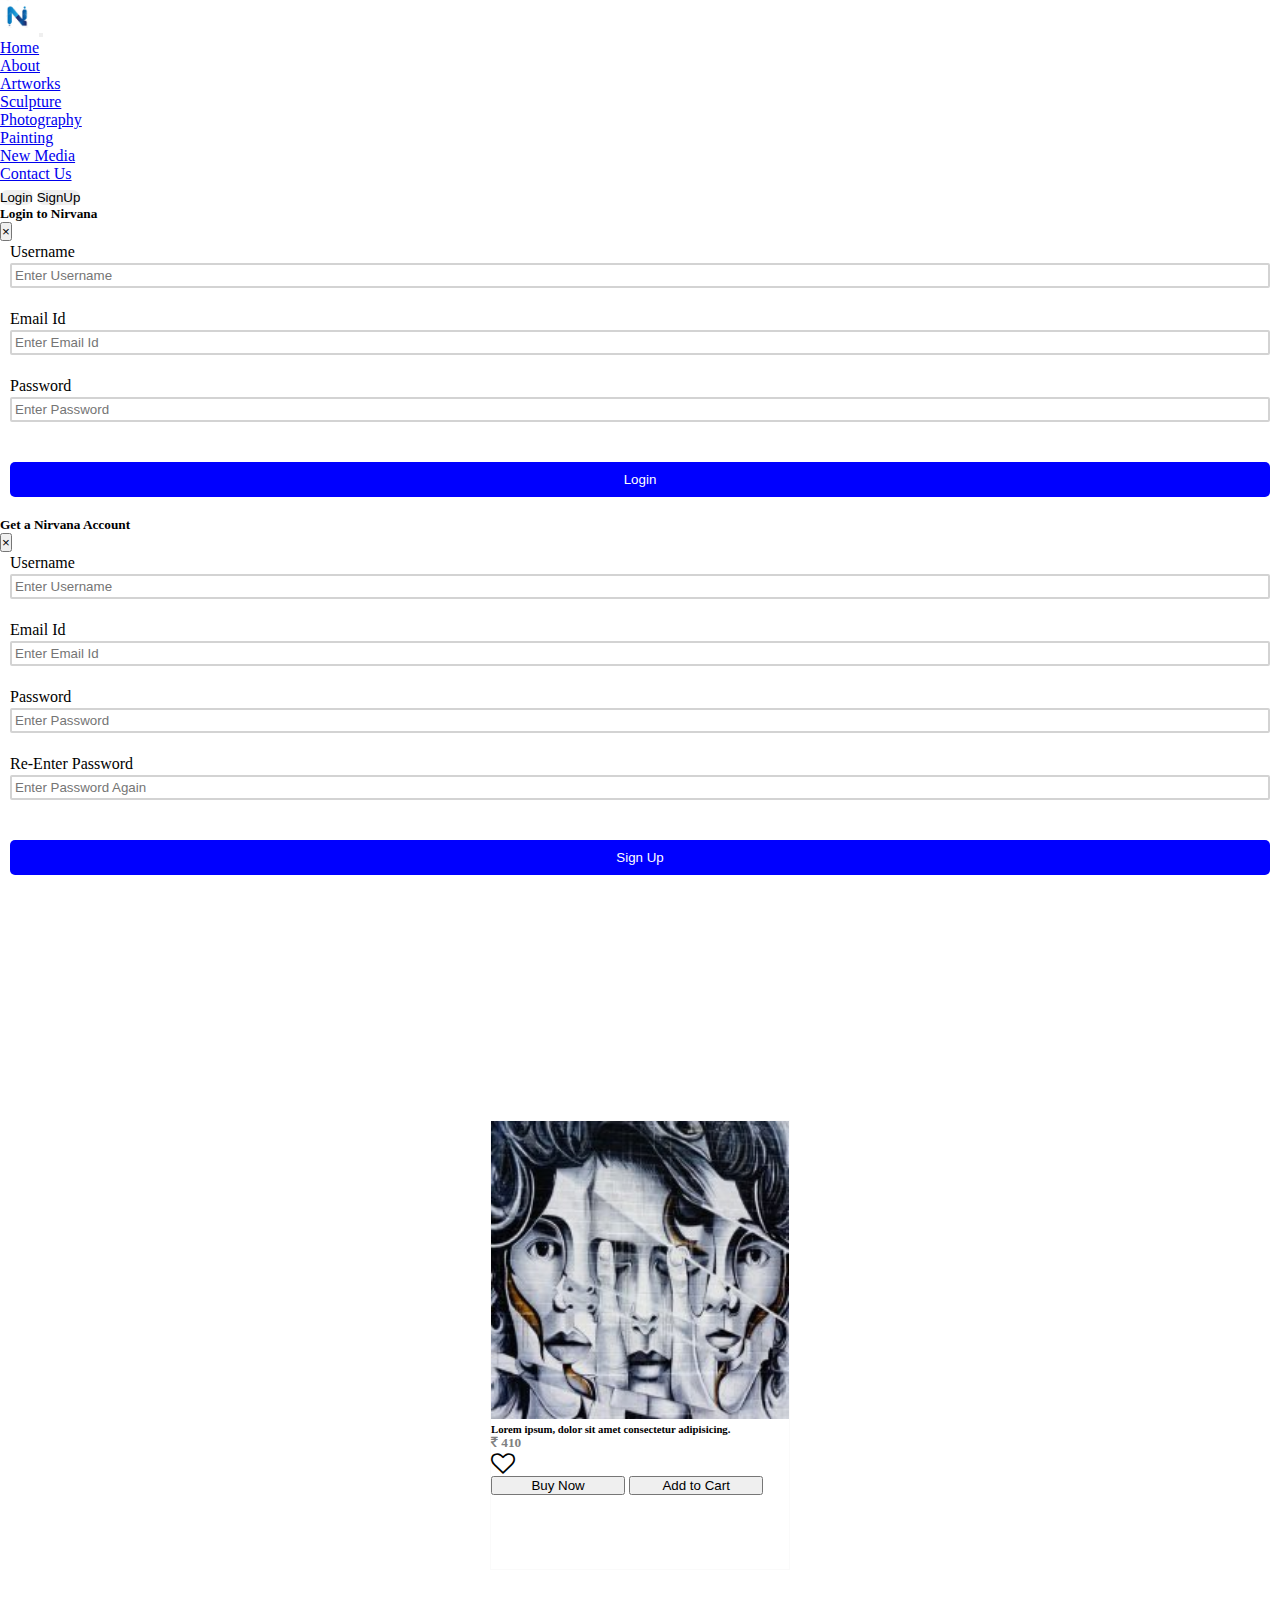
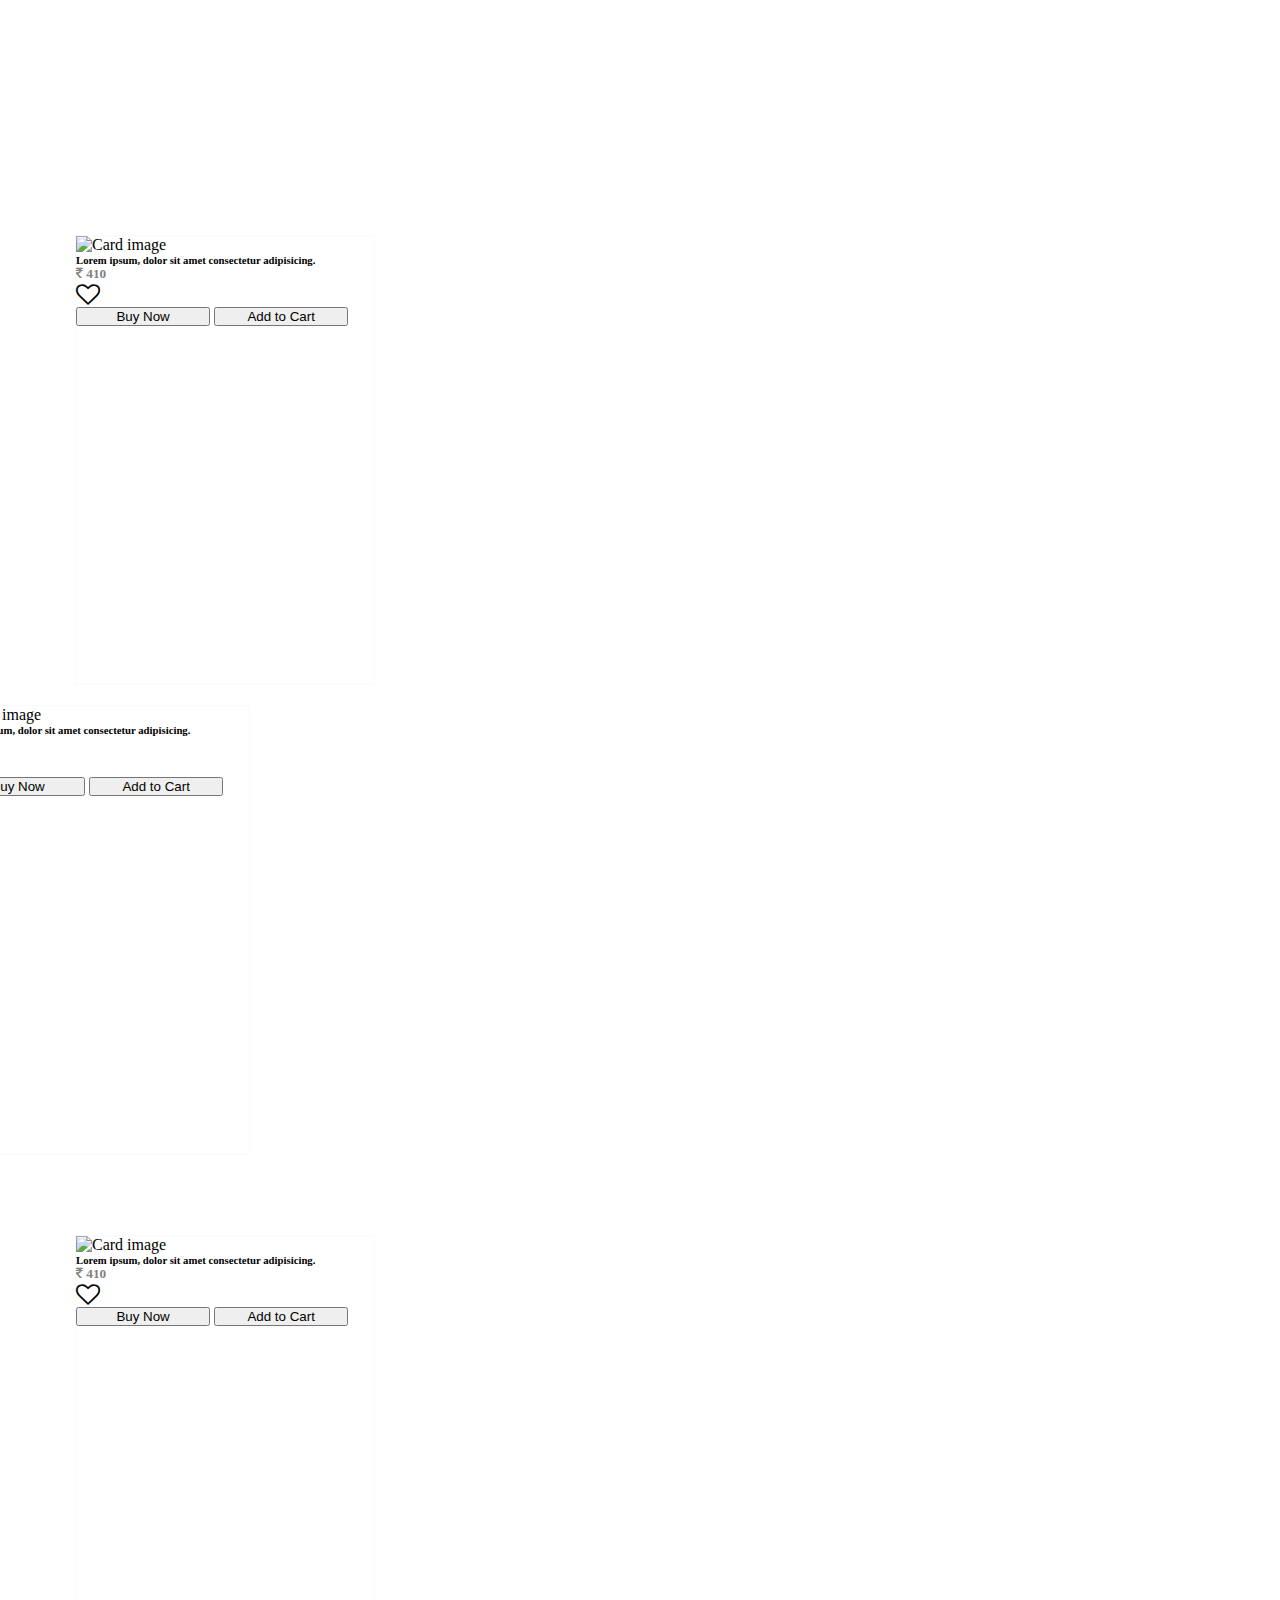
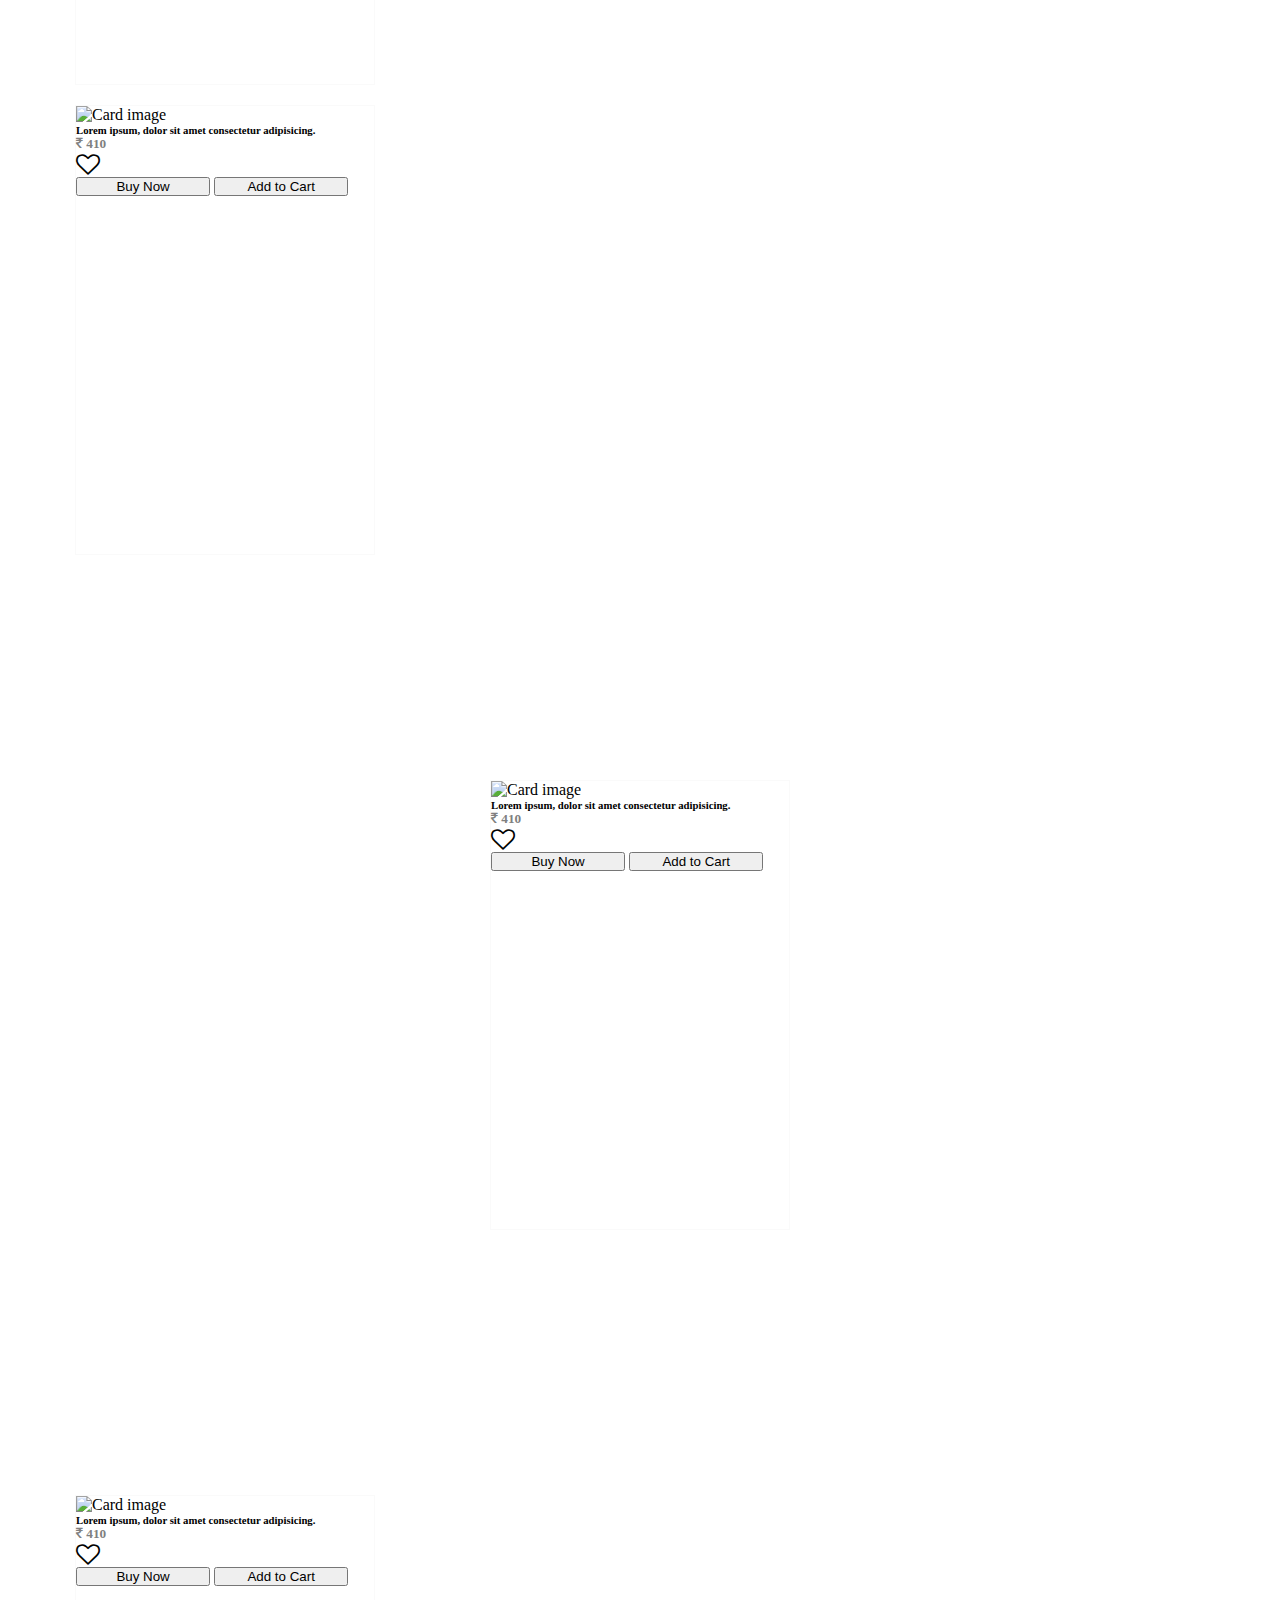
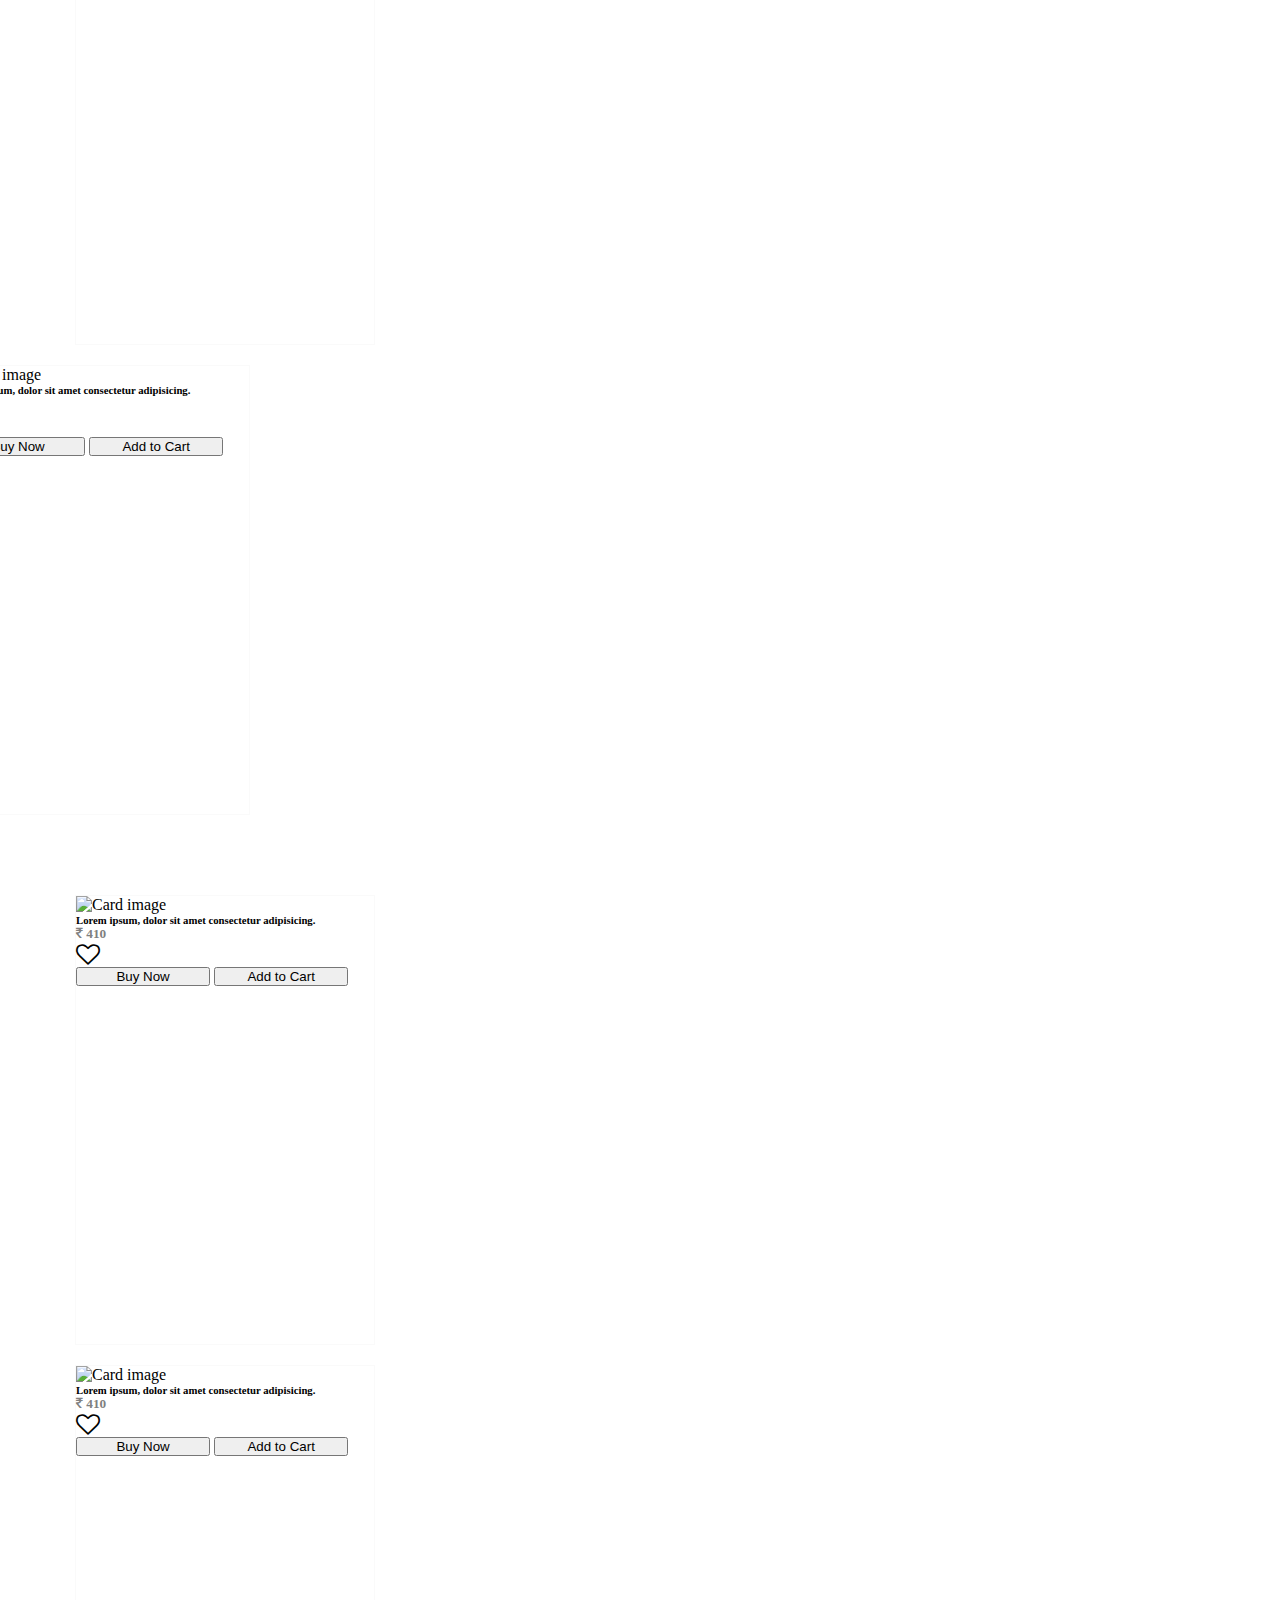
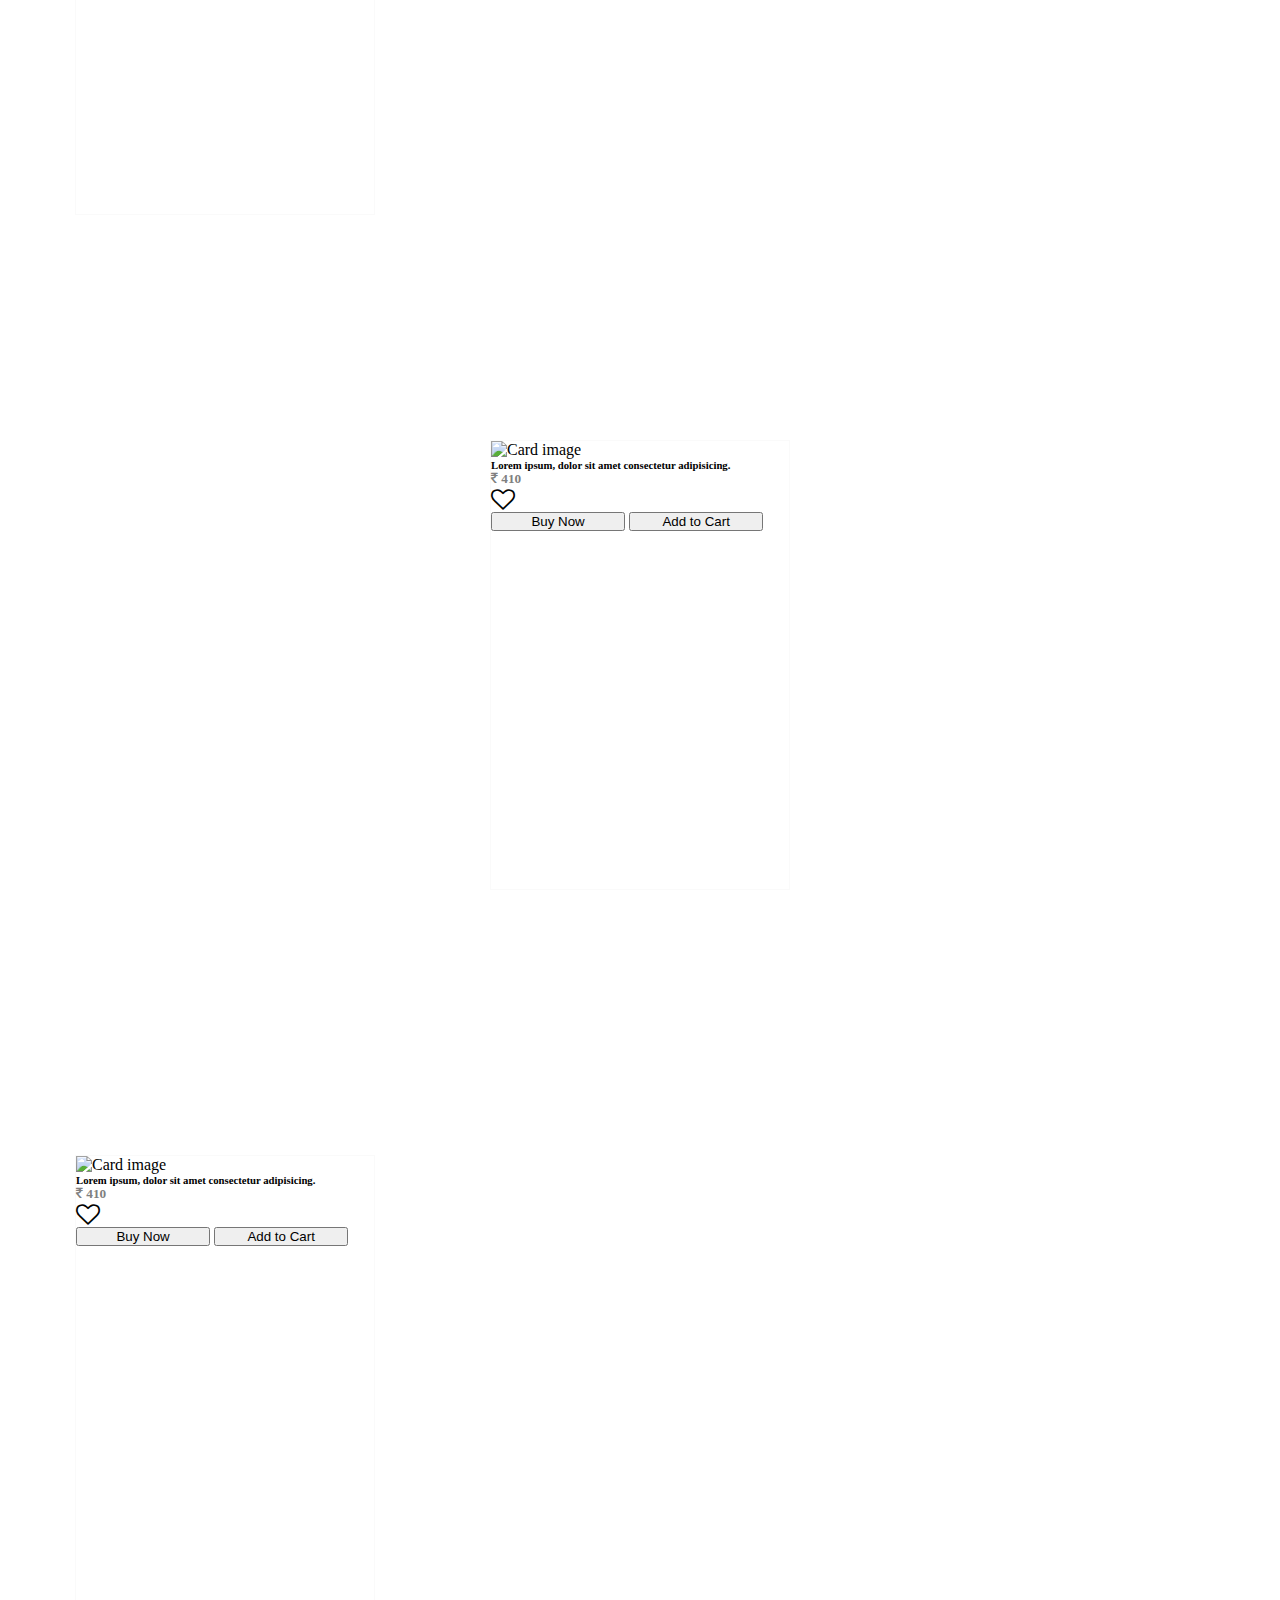
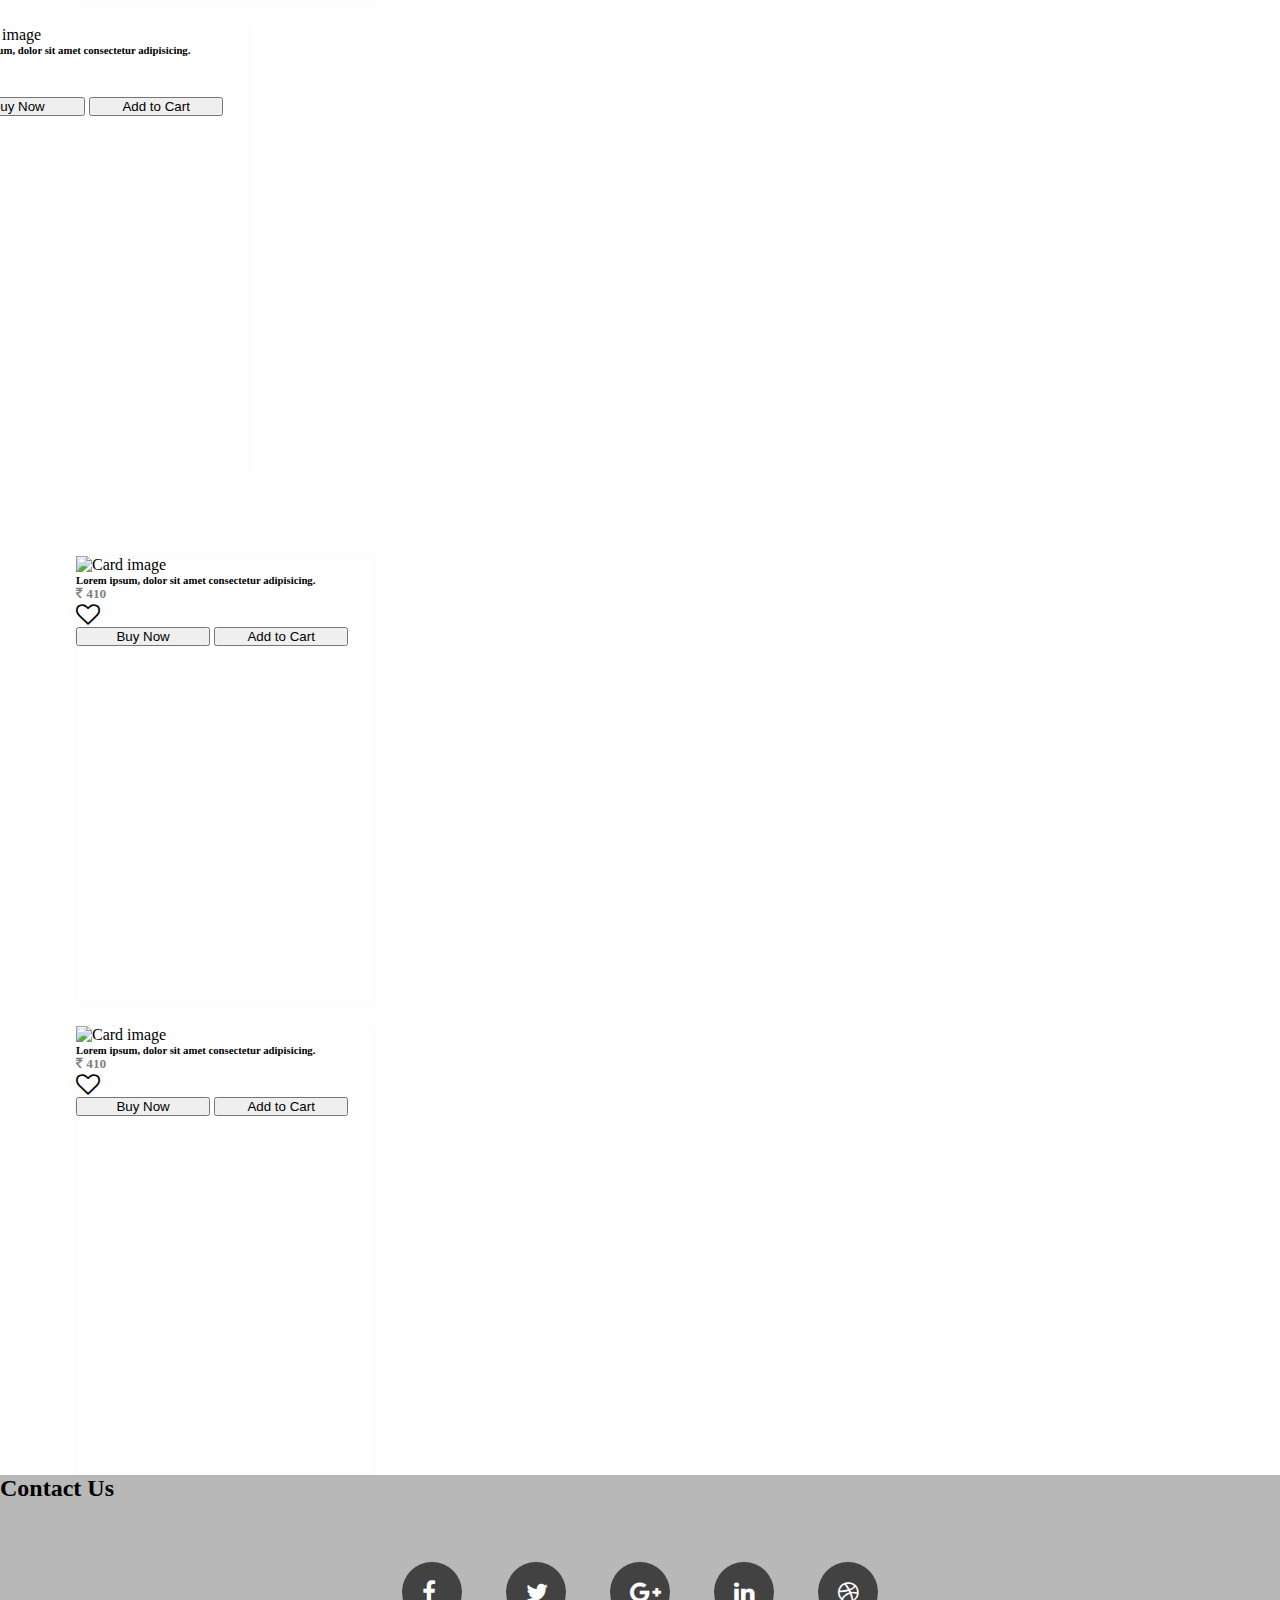
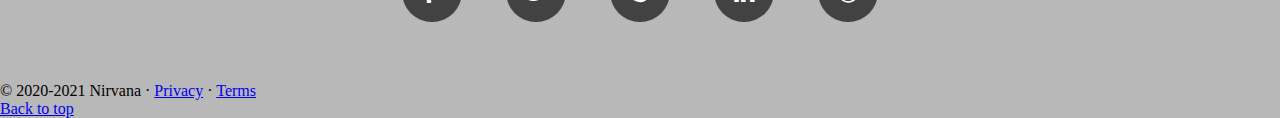
==== next.html @ e5332a4a "files added." ====
<!DOCTYPE html>
<html lang="en">

<head>
    <meta charset="UTF-8">
    <meta name="viewport" content="width=device-width, initial-scale=1.0">

    <link rel="stylesheet" href="https://stackpath.bootstrapcdn.com/bootstrap/4.1.3/css/bootstrap.min.css"
        integrity="sha384-MCw98/SFnGE8fJT3GXwEOngsV7Zt27NXFoaoApmYm81iuXoPkFOJwJ8ERdknLPMO" crossorigin="anonymous">

    <link rel="stylesheet" href="http://cdnjs.cloudflare.com/ajax/libs/font-awesome/4.3.0/css/font-awesome.min.css">
    <link rel="stylesheet" href="css/signup.css">
  <link rel="stylesheet" href="css/login.css">
  <link rel="stylesheet" href="css/resnav.css">
    <link rel="shortcut icon" type="image/png" href="img/niricon.png">
    <title>Explore Nirvana</title>
</head>
<style>
    body {
        box-sizing: border-box;
        scroll-behavior: smooth;
    }
    .margin-left {
      margin-left: 20px;
      text-decoration: none;
      padding-top: 4px;
    }

   

    .margin-left i {
      font-size: 22px;
      color: rgba(255, 255, 255, 0.801);
      /* margin-top: 2px; */
    }

    .margin-left i:hover {
      color: white;
    }
    .dropdown-item:hover {
      background-color: rgba(6, 104, 250, 0.397);
    }

    .col1 {
        /* background:green; */
        height: 900px;
        display: flex;
        align-items: center;
        justify-content: center;
    }

    .col2 {
        /* background:yellow; */
        height: 450x;
        margin-top: 40px;
        margin-bottom: 20px;

        width: 450px;
        display: flex;
        align-items: center;
        justify-content: center;
    }

    .col3 {
        /* background:purple; */
        height: 450px;

        width: 200px;
        display: flex;
        align-items: center;
        justify-content: center;

    }

    .col4 {
        /* background:red; */
        height: 450px;
        margin-top: 80px;

        width: 450px;
        display: flex;
        align-items: center;
        justify-content: center;

    }

    .col5 {
        /* background:pink; */
        height: 450px;
        margin-top: 20px;
        width: 450px;
        display: flex;
        align-items: center;
        justify-content: center;


    }

    .bor {
        /* border: 2px solid black; */
        height: 450px;
        width: 300px;
        display: flex;
        align-items: center;
        justify-content: center;
    }

    .sec-3 {
        display: flex;
        justify-content: center;
        padding: 20px;
    }

    .sec-3 ul {
        list-style: none;
        margin: 20px;
    }

    .sec-3 ul li {

        display: inline-block;
        width: 60px;
        height: 60px;
        padding: 20px;
        background-color: #424242;
        border-radius: 50%;
        margin: 20px;
        margin-right: 20px;
    }

    .opa {

        background-color: rgba(128, 128, 128, 0.555);
    }

    .sec-3 ul li i {
        color: white;
        font-size: 24px;
        line-height: 20px;
        text-align: center;
    }

    .sec-3 ul li:nth-child(1):hover {
        background-color: #3b5999;
    }

    .sec-3 ul li:nth-child(2):hover {
        background-color: #55acee;
    }

    .sec-3 ul li:nth-child(3):hover {
        background-color: #dd4b39;
    }

    .sec-3 ul li:nth-child(4):hover {
        background-color: #0077B5;
    }

    .sec-3 ul li:nth-child(5):hover {
        background-color: #ea4c89;
    }

    .cont2{
        margin-top: 80px;
    }


    @media (max-width: 767.98px) {
        .cont {
            display: none;
        }

    }

    @media (min-width: 768px) and (max-width: 991.98px) {
        .cont {
            display: none;
        }

    }

    @media (min-width: 992px) and (max-width: 1199.98px) {

        .cont2 {
            display: none;
        }
    }

    @media (min-width: 1200px) {

        .cont2 {
            display: none;
        }
    }
</style>

<body>
    <nav class="navbar navbar-expand-lg navbar-dark bg-primary fixed-top">
        <a class="navbar-brand" href="index.html"><img src="img/niricon.png" style="height: 35px; width: 35px;"></a>
        <button class="navbar-toggler" type="button" data-toggle="collapse" data-target="#navbarSupportedContent"
            aria-controls="navbarSupportedContent" aria-expanded="false" aria-label="Toggle navigation">
            <span class="navbar-toggler-icon"></span>
        </button>

        <div class="collapse navbar-collapse" id="navbarSupportedContent">
            <ul class="navbar-nav mr-auto">
                <li class="nav-item">
                    <a class="nav-link" href="index.html">Home <span class="sr-only">(current)</span></a>
                </li>
                <li class="nav-item">
                    <a class="nav-link" href="about.html">About</a>
                </li>

                <li class="nav-item dropdown active">
                    <a class="nav-link dropdown-toggle" href="#" id="navbarDropdown" role="button"
                        data-toggle="dropdown" aria-haspopup="true" aria-expanded="false">
                        Artworks
                    </a>
                    <div class="dropdown-menu" aria-labelledby="navbarDropdown">
                        <a class="dropdown-item" href="Sculpture.html">Sculpture</a>
                        <div class="dropdown-divider"></div>
                        <a class="dropdown-item" href="Photography.html">Photography</a>
                        <div class="dropdown-divider"></div>
                        <a class="dropdown-item" href="Painting.html">Painting</a>
                        <div class="dropdown-divider"></div>
                        <a class="dropdown-item" href="New Media.html">New Media</a>
                    </div>
                </li>
                <li class="nav-item">
                    <a class="nav-link" href="contact.html">Contact Us</a>
                </li>


            </ul>


            </form>
            <div class="mx-2">
                <button class="btn btn-outline-light btn-sm" data-toggle="modal" data-target="#loginModal" style="border-radius: 10rem;
                    transition: all .2s;border: none;">Login</button>
                <button class="btn btn-outline-light btn-sm" data-toggle="modal" data-target="#signupModal" style="border: none;border-radius: 10rem;
              transition: all .2s;">SignUp</button>
                <a href="#" class="margin-left"><i class="fa fa-shopping-cart "></i></a>
                <a href="#" class="margin-left"><i class="fa fa-user" aria-hidden="true"></i></a>

            </div>

        </div>
    </nav>
    

  <!-- Login Modal -->
  <div class="modal fade" id="loginModal" tabindex="-1" role="dialog" aria-labelledby="loginModalLabel"
    aria-hidden="true">
    <div class="modal-dialog" role="document">
      <div class="modal-content">
        <div class="modal-header">
          <h5 class="modal-title" id="exampleModalLabel">Login to Nirvana</h5>
          <button type="button" class="close" data-dismiss="modal" aria-label="Close">
            <span aria-hidden="true">&times;</span>
          </button>
        </div>
       
        <div class="modal-body">

          <div class="container container-1s">

            <form class="forms" id="forms">
              <div class="form-datas">
                <label for="usernames">Username</label>
                <input type="text" id="usernames" placeholder="Enter Username">
                <i class="fa fa-check-circle" aria-hidden="true"></i>
                <i class="fa fa-exclamation-circle" aria-hidden="true"></i>
                <small>Error Msg</small>
              </div>
              <div class="form-datas">
                <label for="emails">Email Id</label>
                <input type="text" id="emails" placeholder="Enter Email Id">
                <i class="fa fa-check-circle" aria-hidden="true"></i>
                <i class="fa fa-exclamation-circle" aria-hidden="true"></i>
                <small>Error Msg</small>
              </div>
              <div class="form-datas">
                <label for="password">Password</label>
                <input type="password" id="password" placeholder="Enter Password">
                <i class="fa fa-check-circle" aria-hidden="true"></i>
                <i class="fa fa-exclamation-circle" aria-hidden="true"></i>
                <small>Error Msg</small>
              </div>

              <button type="submit" class="btn btn-primary">Login</button>
            </form>
          
          </div>
          <script src="js/login.js"></script>

        </div>
      </div>
    </div>
  </div>


  <!-- Sign Up Modal -->
  <div class="modal fade" id="signupModal" tabindex="-1" role="dialog" aria-labelledby="signupModalLabel"
    aria-hidden="true">
    <div class="modal-dialog" role="document">
      <div class="modal-content">
        <div class="modal-header">
          <h5 class="modal-title" id="exampleModalLabel">Get a Nirvana Account</h5>
          <button type="button" class="close" data-dismiss="modal" aria-label="Close">
            <span aria-hidden="true">&times;</span>
          </button>
        </div>
        <div class="modal-body">

          <div class="container container-1">

            <form class="form" id="form">
              <div class="form-data">
                <label for="username">Username</label>
                <input type="text" id="username" placeholder="Enter Username">
                <i class="fa fa-check-circle" aria-hidden="true"></i>
                <i class="fa fa-exclamation-circle" aria-hidden="true"></i>
                <small>Error Msg</small>
              </div>
              <div class="form-data">
                <label for="email">Email Id</label>
                <input type="text" id="email" placeholder="Enter Email Id">
                <i class="fa fa-check-circle" aria-hidden="true"></i>
                <i class="fa fa-exclamation-circle" aria-hidden="true"></i>
                <small>Error Msg</small>
              </div>
              <div class="form-data">
                <label for="password1">Password</label>
                <input type="password" id="password1" placeholder="Enter Password">
                <i class="fa fa-check-circle" aria-hidden="true"></i>
                <i class="fa fa-exclamation-circle" aria-hidden="true"></i>
                <small>Error Msg</small>
              </div>
              <div class="form-data">
                <label for="password2">Re-Enter Password</label>
                <input type="password" id="password2" placeholder="Enter Password Again">
                <i class="fa fa-check-circle" aria-hidden="true"></i>
                <i class="fa fa-exclamation-circle" aria-hidden="true"></i>
                <small>Error Msg</small>
              </div>
              <button type="submit" class="btn btn-primary">Sign Up</button>
            </form>
         
          </div>
          <script src="js/signup.js"></script>
        </div>
      </div>
    </div>

  </div>
    <div class="container cont mt-5">
        <div class="row">
            <div class="col-md-4  col1">
                <div class="bor">
                    <div class="container-fluid card1 shadow-lg p-2 mb-5 bg-white rounded"
                        style="height: 450px;width: 300px; border: 1px solid rgba(128, 128, 128, 0.041);">
                        <img src="img/pa1.jpg" style="width: 100%;"
                            alt="Card image">
                        <div class="mt-2">
                            <h6>Lorem ipsum, dolor sit amet consectetur adipisicing.</h6>
                            <h5 class="d-inline" style="color:grey;"><i class="fa fa-rupee"></i>&nbsp;410</h5>
                            <i class="fa fa-heart-o d-block float-right text-primary" style="font-size:24px;"></i>

                            <div class="mt-4">
                                <button href="#" class="btn btn-primary " style="width: 45%;" onclick="">Buy
                                    Now</button>
                                <button href="#" id="b1" class="btn btn-primary float-right b1 a1" style="width: 45%;"
                                    onclick="added(this)">Add to Cart</button>
                            </div>
                        </div>
                    </div>
                </div>
            </div>
            <div class="col-md-4 ">
                <div class="row">
                    <div class="col-md-12  col2">
                        <div class="bor">
                            <div class="container-fluid card1 shadow-lg p-2 mb-5 bg-white rounded"
                                style="height: 450px;width: 300px; border: 1px solid rgba(128, 128, 128, 0.041);">
                                <img src="https://source.unsplash.com/200x200/?tech,code,laptop" style="width: 100%;"
                                    alt="Card image">
                                <div class="mt-2">
                                    <h6>Lorem ipsum, dolor sit amet consectetur adipisicing.</h6>
                                    <h5 class="d-inline" style="color:grey;"><i class="fa fa-rupee"></i>&nbsp;410</h5>
                                    <i class="fa fa-heart-o d-block float-right text-primary"
                                        style="font-size:24px;"></i>

                                    <div class="mt-4">
                                        <button href="#" class="btn btn-primary " style="width: 45%;" onclick="">Buy
                                            Now</button>
                                        <button href="#" id="b2" class="btn btn-primary float-right b2 a2"
                                            style="width: 45%;" onclick="added()">Add to Cart</button>
                                    </div>
                                </div>
                            </div>
                        </div>
                    </div>
                    <div class="col-md-12  col3">
                        <div class="bor">
                            <div class="container-fluid card1 shadow-lg p-2 mb-5 bg-white rounded"
                                style="height: 450px;width: 300px; border: 1px solid rgba(128, 128, 128, 0.041);">
                                <img src="https://source.unsplash.com/200x200/?tech,code,laptop" style="width: 100%;"
                                    alt="Card image">
                                <div class="mt-2">
                                    <h6>Lorem ipsum, dolor sit amet consectetur adipisicing.</h6>
                                    <h5 class="d-inline" style="color:grey;"><i class="fa fa-rupee"></i>&nbsp;410</h5>
                                    <i class="fa fa-heart-o d-block float-right text-primary"
                                        style="font-size:24px;"></i>

                                    <div class="mt-4">
                                        <button href="#" class="btn btn-primary " style="width: 45%;" onclick="">Buy
                                            Now</button>
                                        <button href="#" id="b3" class="btn btn-primary float-right b3 a3"
                                            style="width: 45%;" onclick="added()">Add to Cart</button>
                                    </div>
                                </div>
                            </div>
                        </div>
                    </div>
                </div>
            </div>
            <div class="col-md-4 ">
                <div class="row">
                    <div class="col-md-12  col4">
                        <div class="bor">
                            <div class="container-fluid card1 shadow-lg p-2 mb-5 bg-white rounded"
                                style="height: 450px;width: 300px; border: 1px solid rgba(128, 128, 128, 0.041);">
                                <img src="https://source.unsplash.com/200x200/?tech,code,laptop" style="width: 100%;"
                                    alt="Card image">
                                <div class="mt-2">
                                    <h6>Lorem ipsum, dolor sit amet consectetur adipisicing.</h6>
                                    <h5 class="d-inline" style="color:grey;"><i class="fa fa-rupee"></i>&nbsp;410</h5>
                                    <i class="fa fa-heart-o d-block float-right text-primary"
                                        style="font-size:24px;"></i>

                                    <div class="mt-4">
                                        <button href="#" class="btn btn-primary " style="width: 45%;" onclick="">Buy
                                            Now</button>
                                        <button href="#" id="b4" class="btn btn-primary float-right b4 a4"
                                            style="width: 45%;" onclick="added()">Add to Cart</button>
                                    </div>
                                </div>
                            </div>
                        </div>
                    </div>
                    <div class="col-md-12  col5">
                        <div class="bor">
                            <div class="container-fluid card1 shadow-lg p-2 mb-5 bg-white rounded"
                                style="height: 450px;width: 300px; border: 1px solid rgba(128, 128, 128, 0.041);">
                                <img src="https://source.unsplash.com/200x200/?tech,code,laptop" style="width: 100%;"
                                    alt="Card image">
                                <div class="mt-2">
                                    <h6>Lorem ipsum, dolor sit amet consectetur adipisicing.</h6>
                                    <h5 class="d-inline" style="color:grey;"><i class="fa fa-rupee"></i>&nbsp;410</h5>
                                    <i class="fa fa-heart-o d-block float-right text-primary"
                                        style="font-size:24px;"></i>

                                    <div class="mt-4">
                                        <button href="#" class="btn btn-primary " style="width: 45%;" onclick="">Buy
                                            Now</button>
                                        <button href="#" id="b5" class="btn btn-primary float-right b5 a5"
                                            style="width: 45%;" onclick="added()">Add to Cart</button>
                                    </div>
                                </div>
                            </div>
                        </div>
                    </div>
                </div>
            </div>

        </div>
    </div>
    <div class="container cont">
        <div class="row flex-row-reverse">
            <div class="col-md-4  col1">
                <div class="bor">
                    <div class="container-fluid card1 shadow-lg p-2 mb-5 bg-white rounded"
                        style="height: 450px;width: 300px; border: 1px solid rgba(128, 128, 128, 0.041);">
                        <img src="https://source.unsplash.com/200x200/?tech,code,laptop" style="width: 100%;"
                            alt="Card image">
                        <div class="mt-2">
                            <h6>Lorem ipsum, dolor sit amet consectetur adipisicing.</h6>
                            <h5 class="d-inline" style="color:grey;"><i class="fa fa-rupee"></i>&nbsp;410</h5>
                            <i class="fa fa-heart-o d-block float-right text-primary" style="font-size:24px;"></i>

                            <div class="mt-4">
                                <button href="#" class="btn btn-primary " style="width: 45%;" onclick="">Buy
                                    Now</button>
                                <button href="#" id="b6" class="btn btn-primary float-right b6 a6" style="width: 45%;"
                                    onclick="added()">Add to Cart</button>
                            </div>
                        </div>
                    </div>
                </div>
            </div>
            <div class="col-md-4 ">
                <div class="row flex-row-reverse">
                    <div class="col-md-12  col2">
                        <div class="bor">
                            <div class="container-fluid card1 shadow-lg p-2 mb-5 bg-white rounded"
                                style="height: 450px;width: 300px; border: 1px solid rgba(128, 128, 128, 0.041);">
                                <img src="https://source.unsplash.com/200x200/?tech,code,laptop" style="width: 100%;"
                                    alt="Card image">
                                <div class="mt-2">
                                    <h6>Lorem ipsum, dolor sit amet consectetur adipisicing.</h6>
                                    <h5 class="d-inline" style="color:grey;"><i class="fa fa-rupee"></i>&nbsp;410</h5>
                                    <i class="fa fa-heart-o d-block float-right text-primary"
                                        style="font-size:24px;"></i>

                                    <div class="mt-4">
                                        <button href="#" class="btn btn-primary " style="width: 45%;" onclick="">Buy
                                            Now</button>
                                        <button href="#" id="b7" class="btn btn-primary float-right b7 a7"
                                            style="width: 45%;" onclick="added()">Add to Cart</button>
                                    </div>
                                </div>
                            </div>
                        </div>
                    </div>
                    <div class="col-md-12  col3">
                        <div class="bor">
                            <div class="container-fluid card1 shadow-lg p-2 mb-5 bg-white rounded"
                                style="height: 450px;width: 300px; border: 1px solid rgba(128, 128, 128, 0.041);">
                                <img src="https://source.unsplash.com/200x200/?tech,code,laptop" style="width: 100%;"
                                    alt="Card image">
                                <div class="mt-2">
                                    <h6>Lorem ipsum, dolor sit amet consectetur adipisicing.</h6>
                                    <h5 class="d-inline" style="color:grey;"><i class="fa fa-rupee"></i>&nbsp;410</h5>
                                    <i class="fa fa-heart-o d-block float-right text-primary"
                                        style="font-size:24px;"></i>

                                    <div class="mt-4">
                                        <button href="#" class="btn btn-primary " style="width: 45%;" onclick="">Buy
                                            Now</button>
                                        <button href="#" id="b8" class="btn btn-primary float-right b8 a8"
                                            style="width: 45%;" onclick="added()">Add to Cart</button>
                                    </div>
                                </div>
                            </div>
                        </div>
                    </div>
                </div>
            </div>
            <div class="col-md-4 ">
                <div class="row flex-row-reverse">
                    <div class="col-md-12  col4">
                        <div class="bor">
                            <div class="container-fluid card1 shadow-lg p-2 mb-5 bg-white rounded"
                                style="height: 450px;width: 300px; border: 1px solid rgba(128, 128, 128, 0.041);">
                                <img src="https://source.unsplash.com/200x200/?tech,code,laptop" style="width: 100%;"
                                    alt="Card image">
                                <div class="mt-2">
                                    <h6>Lorem ipsum, dolor sit amet consectetur adipisicing.</h6>
                                    <h5 class="d-inline" style="color:grey;"><i class="fa fa-rupee"></i>&nbsp;410</h5>
                                    <i class="fa fa-heart-o d-block float-right text-primary"
                                        style="font-size:24px;"></i>

                                    <div class="mt-4">
                                        <button href="#" class="btn btn-primary " style="width: 45%;" onclick="">Buy
                                            Now</button>
                                        <button href="#" id="b9" class="btn btn-primary float-right b9 a9"
                                            style="width: 45%;" onclick="added()">Add to Cart</button>
                                    </div>
                                </div>
                            </div>
                        </div>
                    </div>
                    <div class="col-md-12  col5">
                        <div class="bor">
                            <div class="container-fluid card1 shadow-lg p-2 mb-5 bg-white rounded"
                                style="height: 450px;width: 300px; border: 1px solid rgba(128, 128, 128, 0.041);">
                                <img src="https://source.unsplash.com/200x200/?tech,code,laptop" style="width: 100%;"
                                    alt="Card image">
                                <div class="mt-2">
                                    <h6>Lorem ipsum, dolor sit amet consectetur adipisicing.</h6>
                                    <h5 class="d-inline" style="color:grey;"><i class="fa fa-rupee"></i>&nbsp;410</h5>
                                    <i class="fa fa-heart-o d-block float-right text-primary"
                                        style="font-size:24px;"></i>

                                    <div class="mt-4">
                                        <button href="#" class="btn btn-primary " style="width: 45%;" onclick="">Buy
                                            Now</button>
                                        <button href="#" id="b10" class="btn btn-primary float-right b10 a10"
                                            style="width: 45%;" onclick="added()">Add to
                                                Cart</button>
                                    </div>
                                </div>
                            </div>
                        </div>
                    </div>
                </div>
            </div>

        </div>
    </div>
    <div class="container cont">
        <div class="row">
            <div class="col-md-4  col1">
                <div class="bor">
                    <div class="container-fluid card1 shadow-lg p-2 mb-5 bg-white rounded"
                        style="height: 450px;width: 300px; border: 1px solid rgba(128, 128, 128, 0.041);">
                        <img src="https://source.unsplash.com/200x200/?tech,code,laptop" style="width: 100%;"
                            alt="Card image">
                        <div class="mt-2">
                            <h6>Lorem ipsum, dolor sit amet consectetur adipisicing.</h6>
                            <h5 class="d-inline" style="color:grey;"><i class="fa fa-rupee"></i>&nbsp;410</h5>
                            <i class="fa fa-heart-o d-block float-right text-primary" style="font-size:24px;"></i>

                            <div class="mt-4">
                                <button href="#" class="btn btn-primary " style="width: 45%;" onclick="">Buy
                                    Now</button>
                                <button href="#" id="b11" class="btn btn-primary float-right b11 a11" style="width: 45%;"
                                    onclick="added()">Add to Cart</button>
                            </div>
                        </div>
                    </div>
                </div>
            </div>
            <div class="col-md-4 ">
                <div class="row">
                    <div class="col-md-12  col2">
                        <div class="bor">
                            <div class="container-fluid card1 shadow-lg p-2 mb-5 bg-white rounded"
                                style="height: 450px;width: 300px; border: 1px solid rgba(128, 128, 128, 0.041);">
                                <img src="https://source.unsplash.com/200x200/?tech,code,laptop" style="width: 100%;"
                                    alt="Card image">
                                <div class="mt-2">
                                    <h6>Lorem ipsum, dolor sit amet consectetur adipisicing.</h6>
                                    <h5 class="d-inline" style="color:grey;"><i class="fa fa-rupee"></i>&nbsp;410</h5>
                                    <i class="fa fa-heart-o d-block float-right text-primary"
                                        style="font-size:24px;"></i>

                                    <div class="mt-4">
                                        <button href="#" class="btn btn-primary " style="width: 45%;" onclick="">Buy
                                            Now</button>
                                        <button href="#" id="b12" class="btn btn-primary float-right b12 a12"
                                            style="width: 45%;" onclick="added()">Add to
                                                Cart</button>
                                    </div>
                                </div>
                            </div>
                        </div>
                    </div>
                    <div class="col-md-12  col3">
                        <div class="bor">
                            <div class="container-fluid card1 shadow-lg p-2 mb-5 bg-white rounded"
                                style="height: 450px;width: 300px; border: 1px solid rgba(128, 128, 128, 0.041);">
                                <img src="https://source.unsplash.com/200x200/?tech,code,laptop" style="width: 100%;"
                                    alt="Card image">
                                <div class="mt-2">
                                    <h6>Lorem ipsum, dolor sit amet consectetur adipisicing.</h6>
                                    <h5 class="d-inline" style="color:grey;"><i class="fa fa-rupee"></i>&nbsp;410</h5>
                                    <i class="fa fa-heart-o d-block float-right text-primary"
                                        style="font-size:24px;"></i>

                                    <div class="mt-4">
                                        <button href="#" class="btn btn-primary " style="width: 45%;" onclick="">Buy
                                            Now</button>
                                        <button href="#" id="b13" class="btn btn-primary float-right b13 a13"
                                            style="width: 45%; " onclick="added()">Add to
                                                Cart</button>
                                    </div>
                                </div>
                            </div>
                        </div>
                    </div>
                </div>
            </div>
            <div class="col-md-4 ">
                <div class="row">
                    <div class="col-md-12  col4">
                        <div class="bor">
                            <div class="container-fluid card1 shadow-lg p-2 mb-5 bg-white rounded"
                                style="height: 450px;width: 300px; border: 1px solid rgba(128, 128, 128, 0.041);">
                                <img src="https://source.unsplash.com/200x200/?tech,code,laptop" style="width: 100%;"
                                    alt="Card image">
                                <div class="mt-2">
                                    <h6>Lorem ipsum, dolor sit amet consectetur adipisicing.</h6>
                                    <h5 class="d-inline" style="color:grey;"><i class="fa fa-rupee"></i>&nbsp;410</h5>
                                    <i class="fa fa-heart-o d-block float-right text-primary"
                                        style="font-size:24px;"></i>

                                    <div class="mt-4">
                                        <button href="#" class="btn btn-primary " style="width: 45%;" onclick="">Buy
                                            Now</button>
                                        <button href="#" id="b14" class="btn btn-primary float-right b14 a14"
                                            style="width: 45%;" onclick="added()">Add to
                                                Cart</button>
                                    </div>
                                </div>
                            </div>
                        </div>
                    </div>
                    <div class="col-md-12  col5">
                        <div class="bor">
                            <div class="container-fluid card1 shadow-lg p-2 mb-5 bg-white rounded"
                                style="height: 450px;width: 300px; border: 1px solid rgba(128, 128, 128, 0.041);">
                                <img src="https://source.unsplash.com/200x200/?tech,code,laptop" style="width: 100%;"
                                    alt="Card image">
                                <div class="mt-2">
                                    <h6>Lorem ipsum, dolor sit amet consectetur adipisicing.</h6>
                                    <h5 class="d-inline" style="color:grey;"><i class="fa fa-rupee"></i>&nbsp;410</h5>
                                    <i class="fa fa-heart-o d-block float-right text-primary"
                                        style="font-size:24px;"></i>

                                    <div class="mt-4">
                                        <button href="#" class="btn btn-primary " style="width: 45%;" onclick="">Buy
                                            Now</button>
                                        <button href="#" id="b15" class="btn btn-primary float-right b15 a15"
                                            style="width: 45%;" onclick="added()">Add to
                                                Cart</button>
                                    </div>
                                </div>
                            </div>
                        </div>
                    </div>
                </div>
            </div>

        </div>
    </div>


    <div class="container cont2 ">
        <div class="row ">
            <div class="col-sm-12 col-md-6 col-lg-6 mt-2 mx-auto ">
                <div class="bor mx-auto">
                    <div class="container-fluid card1 shadow-lg p-2 mb-5 bg-white rounded mx-auto"
                        style="height: 450px;width: 300px; border: 1px solid rgba(128, 128, 128, 0.041);">
                        <img src="https://source.unsplash.com/200x200/?tech,code,laptop" style="width: 100%;"
                            alt="Card image">
                        <div class="mt-2">
                            <h6>Lorem ipsum, dolor sit amet consectetur adipisicing.</h6>
                            <h5 class="d-inline" style="color:grey;"><i class="fa fa-rupee"></i>&nbsp;410</h5>
                            <i class="fa fa-heart-o d-block float-right text-primary" style="font-size:24px;"></i>

                            <div class="mt-4">
                                <button href="#" class="btn btn-primary " style="width: 45%;" onclick="">Buy
                                    Now</button>
                                <button href="#" id="a1" class="btn btn-primary float-right b1 a1" style="width: 45%;"
                                    onclick="added()">Add to Cart</button>
                            </div>
                        </div>
                    </div>
                </div>
            </div>
            <div class="col-sm-12 col-md-6 col-lg-6  mt-2 mb-2 align-items-center  mx-auto ">
                <div class="bor  mx-auto">
                    <div class="container-fluid card1 shadow-lg p-2 mb-5 bg-white rounded  mx-auto"
                        style="height: 450px;width: 300px; border: 1px solid rgba(128, 128, 128, 0.041);">
                        <img src="https://source.unsplash.com/200x200/?tech,code,laptop" style="width: 100%;"
                            alt="Card image">
                        <div class="mt-2">
                            <h6>Lorem ipsum, dolor sit amet consectetur adipisicing.</h6>
                            <h5 class="d-inline" style="color:grey;"><i class="fa fa-rupee"></i>&nbsp;410</h5>
                            <i class="fa fa-heart-o d-block float-right text-primary" style="font-size:24px;"></i>

                            <div class="mt-4">
                                <button href="#" class="btn btn-primary " style="width: 45%;" onclick="">Buy
                                    Now</button>
                                <button href="#" id="a2" class="btn btn-primary float-right b2 a2" style="width: 45%;"
                                    onclick="added()">Add to Cart</button>
                            </div>
                        </div>
                    </div>
                </div>
            </div>
            <div class="col-sm-12 col-md-6 col-lg-6 mt-2 mb-2 align-items-center  mx-auto">
                <div class="bor  mx-auto">
                    <div class="container-fluid card1 shadow-lg p-2 mb-5 bg-white rounded  mx-auto"
                        style="height: 450px;width: 300px; border: 1px solid rgba(128, 128, 128, 0.041);">
                        <img src="https://source.unsplash.com/200x200/?tech,code,laptop" style="width: 100%;"
                            alt="Card image">
                        <div class="mt-2">
                            <h6>Lorem ipsum, dolor sit amet consectetur adipisicing.</h6>
                            <h5 class="d-inline" style="color:grey;"><i class="fa fa-rupee"></i>&nbsp;410</h5>
                            <i class="fa fa-heart-o d-block float-right text-primary" style="font-size:24px;"></i>

                            <div class="mt-4">
                                <button href="#" class="btn btn-primary " style="width: 45%;" onclick="">Buy
                                    Now</button>
                                <button href="#" id="a3" class="btn btn-primary float-right b3 a3" style="width: 45%;"
                                    onclick="added()">Add to Cart</button>
                            </div>
                        </div>
                    </div>
                </div>
            </div>
            <div class="col-sm-12 col-md-6 col-lg-6 mt-2 mb-2 align-items-center  mx-auto">
                <div class="bor  mx-auto">
                    <div class="container-fluid card1 shadow-lg p-2 mb-5 bg-white rounded  mx-auto"
                        style="height: 450px;width: 300px; border: 1px solid rgba(128, 128, 128, 0.041);">
                        <img src="https://source.unsplash.com/200x200/?tech,code,laptop" style="width: 100%;"
                            alt="Card image">
                        <div class="mt-2">
                            <h6>Lorem ipsum, dolor sit amet consectetur adipisicing.</h6>
                            <h5 class="d-inline" style="color:grey;"><i class="fa fa-rupee"></i>&nbsp;410</h5>
                            <i class="fa fa-heart-o d-block float-right text-primary" style="font-size:24px;"></i>

                            <div class="mt-4">
                                <button href="#" class="btn btn-primary " style="width: 45%;" onclick="">Buy
                                    Now</button>
                                <button href="#" id="a4" class="btn btn-primary float-right b4 a4" style="width: 45%;"
                                    onclick="added()">Add to Cart</button>
                            </div>
                        </div>
                    </div>
                </div>
            </div>
            <div class="col-sm-12 col-md-6 col-lg-6 mt-2 mb-2 align-items-center  mx-auto">
                <div class="bor  mx-auto">
                    <div class="container-fluid card1 shadow-lg p-2 mb-5 bg-white rounded  mx-auto"
                        style="height: 450px;width: 300px; border: 1px solid rgba(128, 128, 128, 0.041);">
                        <img src="https://source.unsplash.com/200x200/?tech,code,laptop" style="width: 100%;"
                            alt="Card image">
                        <div class="mt-2">
                            <h6>Lorem ipsum, dolor sit amet consectetur adipisicing.</h6>
                            <h5 class="d-inline" style="color:grey;"><i class="fa fa-rupee"></i>&nbsp;410</h5>
                            <i class="fa fa-heart-o d-block float-right text-primary" style="font-size:24px;"></i>

                            <div class="mt-4">
                                <button href="#" class="btn btn-primary " style="width: 45%;" onclick="">Buy
                                    Now</button>
                                <button href="#" id="a5" class="btn btn-primary float-right b5 a5" style="width: 45%;"
                                    onclick="added()">Add to Cart</span></button>
                            </div>
                        </div>
                    </div>
                </div>
            </div>
            <div class="col-sm-12 col-md-6 col-lg-6 mt-2 mb-2 align-items-center  mx-auto">
                <div class="bor  mx-auto">
                    <div class="container-fluid card1 shadow-lg p-2 mb-5 bg-white rounded  mx-auto"
                        style="height: 450px;width: 300px; border: 1px solid rgba(128, 128, 128, 0.041);">
                        <img src="https://source.unsplash.com/200x200/?tech,code,laptop" style="width: 100%;"
                            alt="Card image">
                        <div class="mt-2">
                            <h6>Lorem ipsum, dolor sit amet consectetur adipisicing.</h6>
                            <h5 class="d-inline" style="color:grey;"><i class="fa fa-rupee"></i>&nbsp;410</h5>
                            <i class="fa fa-heart-o d-block float-right text-primary" style="font-size:24px;"></i>

                            <div class="mt-4">
                                <button href="#" class="btn btn-primary " style="width: 45%;" onclick="">Buy
                                    Now</button>
                                <button href="#" id="a6" class="btn btn-primary float-right b6 a6" style="width: 45%;"
                                    onclick="added()">Add to Cart</button>
                            </div>
                        </div>
                    </div>
                </div>
            </div>
            <div class="col-sm-12 col-md-6 col-lg-6 mt-2 mb-2 align-items-center  mx-auto">
                <div class="bor  mx-auto">
                    <div class="container-fluid card1 shadow-lg p-2 mb-5 bg-white rounded  mx-auto"
                        style="height: 450px;width: 300px; border: 1px solid rgba(128, 128, 128, 0.041);">
                        <img src="https://source.unsplash.com/200x200/?tech,code,laptop" style="width: 100%;"
                            alt="Card image">
                        <div class="mt-2">
                            <h6>Lorem ipsum, dolor sit amet consectetur adipisicing.</h6>
                            <h5 class="d-inline" style="color:grey;"><i class="fa fa-rupee"></i>&nbsp;410</h5>
                            <i class="fa fa-heart-o d-block float-right text-primary" style="font-size:24px;"></i>

                            <div class="mt-4">
                                <button href="#" class="btn btn-primary " style="width: 45%;" onclick="">Buy
                                    Now</button>
                                <button href="#" id="a7" class="btn btn-primary float-right b7 a7" style="width: 45%;"
                                    onclick="added()">Add to Cart</button>
                            </div>
                        </div>
                    </div>
                </div>
            </div>
            <div class="col-sm-12 col-md-6 col-lg-6 mt-2 mb-2 align-items-center  mx-auto">
                <div class="bor  mx-auto">
                    <div class="container-fluid card1 shadow-lg p-2 mb-5 bg-white rounded  mx-auto"
                        style="height: 450px;width: 300px; border: 1px solid rgba(128, 128, 128, 0.041);">
                        <img src="https://source.unsplash.com/200x200/?tech,code,laptop" style="width: 100%;"
                            alt="Card image">
                        <div class="mt-2">
                            <h6>Lorem ipsum, dolor sit amet consectetur adipisicing.</h6>
                            <h5 class="d-inline" style="color:grey;"><i class="fa fa-rupee"></i>&nbsp;410</h5>
                            <i class="fa fa-heart-o d-block float-right text-primary" style="font-size:24px;"></i>

                            <div class="mt-4">
                                <button href="#" class="btn btn-primary " style="width: 45%;" onclick="">Buy
                                    Now</button>
                                <button href="#" id="a8" class="btn btn-primary float-right b8 a8" style="width: 45%;"
                                    onclick="added()">Add to Cart</button>
                            </div>
                        </div>
                    </div>
                </div>
            </div>
            <div class="col-sm-12 col-md-6 col-lg-6 mt-2 mb-2  mx-auto">
                <div class="bor  mx-auto">
                    <div class="container-fluid card1 shadow-lg p-2 mb-5 bg-white rounded  mx-auto"
                        style="height: 450px;width: 300px; border: 1px solid rgba(128, 128, 128, 0.041);">
                        <img src="https://source.unsplash.com/200x200/?tech,code,laptop" style="width: 100%;"
                            alt="Card image">
                        <div class="mt-2">
                            <h6>Lorem ipsum, dolor sit amet consectetur adipisicing.</h6>
                            <h5 class="d-inline" style="color:grey;"><i class="fa fa-rupee"></i>&nbsp;410</h5>
                            <i class="fa fa-heart-o d-block float-right text-primary" style="font-size:24px;"></i>

                            <div class="mt-4">
                                <button href="#" class="btn btn-primary " style="width: 45%;" onclick="">Buy
                                    Now</button>
                                <button href="#" id="a9" class="btn btn-primary float-right b9 a9" style="width: 45%;"
                                    onclick="added()">Add to Cart</button>
                            </div>
                        </div>
                    </div>
                </div>
            </div>
            <div class="col-sm-12 col-md-6 col-lg-6 mt-2 mb-2  mx-auto">
                <div class="bor  mx-auto">
                    <div class="container-fluid card1 shadow-lg p-2 mb-5 bg-white rounded  mx-auto"
                        style="height: 450px;width: 300px; border: 1px solid rgba(128, 128, 128, 0.041);">
                        <img src="https://source.unsplash.com/200x200/?tech,code,laptop" style="width: 100%;"
                            alt="Card image">
                        <div class="mt-2">
                            <h6>Lorem ipsum, dolor sit amet consectetur adipisicing.</h6>
                            <h5 class="d-inline" style="color:grey;"><i class="fa fa-rupee"></i>&nbsp;410</h5>
                            <i class="fa fa-heart-o d-block float-right text-primary" style="font-size:24px;"></i>

                            <div class="mt-4">
                                <button href="#" class="btn btn-primary " style="width: 45%;" onclick="">Buy
                                    Now</button>
                                <button href="#" id="a10" class="btn btn-primary float-right b10 a10" style="width: 45%;"
                                    onclick="added()">Add to Cart</button>
                            </div>
                        </div>
                    </div>
                </div>
            </div>
            <div class="col-sm-12 col-md-6 col-lg-6 mt-2 mb-2  mx-auto">
                <div class="bor  mx-auto">
                    <div class="container-fluid card1 shadow-lg p-2 mb-5 bg-white rounded  mx-auto"
                        style="height: 450px;width: 300px; border: 1px solid rgba(128, 128, 128, 0.041);">
                        <img src="https://source.unsplash.com/200x200/?tech,code,laptop" style="width: 100%;"
                            alt="Card image">
                        <div class="mt-2">
                            <h6>Lorem ipsum, dolor sit amet consectetur adipisicing.</h6>
                            <h5 class="d-inline" style="color:grey;"><i class="fa fa-rupee"></i>&nbsp;410</h5>
                            <i class="fa fa-heart-o d-block float-right text-primary" style="font-size:24px;"></i>

                            <div class="mt-4">
                                <button href="#" class="btn btn-primary " style="width: 45%;" onclick="">Buy
                                    Now</button>
                                <button href="#" id="a11" class="btn btn-primary float-right a11 b11" style="width: 45%;"
                                    onclick="added()">Add to Cart</button>
                            </div>
                        </div>
                    </div>
                </div>
            </div>
            <div class="col-sm-12 col-md-6 col-lg-6 mt-2 mb-2  mx-auto">
                <div class="bor  mx-auto">
                    <div class="container-fluid card1 shadow-lg p-2 mb-5 bg-white rounded  mx-auto"
                        style="height: 450px;width: 300px; border: 1px solid rgba(128, 128, 128, 0.041);">
                        <img src="https://source.unsplash.com/200x200/?tech,code,laptop" style="width: 100%;"
                            alt="Card image">
                        <div class="mt-2">
                            <h6>Lorem ipsum, dolor sit amet consectetur adipisicing.</h6>
                            <h5 class="d-inline" style="color:grey;"><i class="fa fa-rupee"></i>&nbsp;410</h5>
                            <i class="fa fa-heart-o d-block float-right text-primary" style="font-size:24px;"></i>

                            <div class="mt-4">
                                <button href="#" class="btn btn-primary " style="width: 45%;" onclick="">Buy
                                    Now</button>
                                <button href="#" id="a12" class="btn btn-primary float-right b12 a12" style="width: 45%;"
                                    onclick="added()">Add to Cart</button>
                            </div>
                        </div>
                    </div>
                </div>
            </div>
            <div class="col-sm-12 col-md-6 col-lg-6 mt-2 mb-2  mx-auto">
                <div class="bor  mx-auto">
                    <div class="container-fluid card1 shadow-lg p-2 mb-5 bg-white rounded  mx-auto"
                        style="height: 450px;width: 300px; border: 1px solid rgba(128, 128, 128, 0.041);">
                        <img src="https://source.unsplash.com/200x200/?tech,code,laptop" style="width: 100%;"
                            alt="Card image">
                        <div class="mt-2">
                            <h6>Lorem ipsum, dolor sit amet consectetur adipisicing.</h6>
                            <h5 class="d-inline" style="color:grey;"><i class="fa fa-rupee"></i>&nbsp;410</h5>
                            <i class="fa fa-heart-o d-block float-right text-primary" style="font-size:24px;"></i>

                            <div class="mt-4">
                                <button href="#" class="btn btn-primary " style="width: 45%;" onclick="">Buy
                                    Now</button>
                                <button href="#" id="a13" class="btn btn-primary float-right b13 a13" style="width: 45%;"
                                    onclick="added()">Add to Cart</button>
                            </div>
                        </div>
                    </div>
                </div>
            </div>
            <div class="col-sm-12 col-md-6 col-lg-6 mt-2 mb-2  mx-auto">
                <div class="bor  mx-auto">
                    <div class="container-fluid card1 shadow-lg p-2 mb-5 bg-white rounded  mx-auto"
                        style="height: 450px;width: 300px; border: 1px solid rgba(128, 128, 128, 0.041);">
                        <img src="https://source.unsplash.com/200x200/?tech,code,laptop" style="width: 100%;"
                            alt="Card image">
                        <div class="mt-2">
                            <h6>Lorem ipsum, dolor sit amet consectetur adipisicing.</h6>
                            <h5 class="d-inline" style="color:grey;"><i class="fa fa-rupee"></i>&nbsp;410</h5>
                            <i class="fa fa-heart-o d-block float-right text-primary" style="font-size:24px;"></i>

                            <div class="mt-4">
                                <button href="#" class="btn btn-primary " style="width: 45%;" onclick="">Buy
                                    Now</button>
                                <button href="#" id="a14" class="btn btn-primary float-right b14 a14" style="width: 45%;"
                                    onclick="added()">Add to Cart</button>
                            </div>
                        </div>
                    </div>
                </div>
            </div>
            <div class="col-sm-12 col-md-6 col-lg-6 mt-2 mb-2  mx-auto">
                <div class="bor  mx-auto">
                    <div class="container-fluid card1 shadow-lg p-2 mb-5 bg-white rounded  mx-auto"
                        style="height: 450px;width: 300px; border: 1px solid rgba(128, 128, 128, 0.041);">
                        <img src="https://source.unsplash.com/200x200/?tech,code,laptop" style="width: 100%;"
                            alt="Card image">
                        <div class="mt-2">
                            <h6>Lorem ipsum, dolor sit amet consectetur adipisicing.</h6>
                            <h5 class="d-inline" style="color:grey;"><i class="fa fa-rupee"></i>&nbsp;410</h5>
                            <i class="fa fa-heart-o d-block float-right text-primary" style="font-size:24px;"></i>

                            <div class="mt-4">
                                <button href="#" class="btn btn-primary " style="width: 45%;" onclick="">Buy
                                    Now</button>
                                <button href="#" id="a15" class="btn btn-primary float-right b15 a15" style="width: 45%;"
                                    onclick="added()">Add to Cart</button>
                            </div>
                        </div>
                    </div>
                </div>
            </div>
        </div>
    </div>
    <footer class="container-fluid  opa">
        <h2 class="text-center">Contact Us</h2>
        <section class="sec-3">
            <ul>
                <li><a href="#"><i class="fa fa-facebook"></i></a></li>
                <li><a href="#"><i class="fa fa-twitter"></i></a></li>
                <li><a href="#"><i class="fa fa-google-plus"></i></a></li>
                <li><a href="#"><i class="fa fa-linkedin"></i></a></li>
                <li><a href="#"><i class="fa fa-dribbble"></i></a></li>

            </ul>

        </section>
        <p class="text-center">&copy&nbsp;2020-2021 Nirvana · <a href="#">Privacy</a> · <a href="#">Terms</a></p>
        <p class="text-center"><a href="#">Back to top</a></p>
    </footer>
    <script>
        function added(e) {
            var y = event.target.id;
            var x = document.getElementById(y);
            // console.log(x);
            var x = document.getElementsByClassName(y);
            for (i = 0; i < x.length; i++) {
                x[i].innerHTML = 'Added <i class="fa fa-check-circle"></i>';
            }
            //  x.innerHTML='Added <i class="fa fa-check-circle"></i>';

            x.style.color = "white";
            // document.getElementById("b").style.background = "blue";
        }




    </script>
    <script src="https://code.jquery.com/jquery-3.4.1.slim.min.js"
    integrity="sha384-J6qa4849blE2+poT4WnyKhv5vZF5SrPo0iEjwBvKU7imGFAV0wwj1yYfoRSJoZ+n"
    crossorigin="anonymous"></script>
  <script src="https://cdn.jsdelivr.net/npm/popper.js@1.16.0/dist/umd/popper.min.js"
    integrity="sha384-Q6E9RHvbIyZFJoft+2mJbHaEWldlvI9IOYy5n3zV9zzTtmI3UksdQRVvoxMfooAo"
    crossorigin="anonymous"></script>
  <script src="https://stackpath.bootstrapcdn.com/bootstrap/4.4.1/js/bootstrap.min.js"
    integrity="sha384-wfSDF2E50Y2D1uUdj0O3uMBJnjuUD4Ih7YwaYd1iqfktj0Uod8GCExl3Og8ifwB6"
    crossorigin="anonymous"></script>
</body>

</html>
---- css/signup.css ----
* {
    margin: 0px;
    padding: 0px;
    box-sizing: border-box;
}

/* body {
    height: 100vh;
    display: flex;
    align-items: center;
    justify-content: center;
    background-color: #8db596;
    font-family: 'Open Sans', sans-serif;
    min-width: 222px;
}  */

.container1 {
    background-color: white;
    border-radius: 8px;
    overflow: hidden;
    width: 300px;
    
}


.form-data {
    padding: 2px 0px;
    position: relative;
}

input,
label {
    display: block;
    width: 100%;
}

label {
    margin-bottom: 2px;
}

input {
    padding: 3px;
    border-radius: 2px;
    outline: none;
    border: 2px lightgrey solid;
}

.form-data i {
    position: absolute;
    top: 30px;
    right: 5px;
    display: none;
}

small {
    visibility: hidden;
}

.form {
    padding: 0px 10px;
}

.form button {
    display: block;
    width: 100%;
    background-color: blue;
    color: white;
    padding: 10px;
    text-align: center;
    outline: none;
    border: none;
    border-radius: 5px;
    margin: 20px 0px;
}

.form button:hover {
    background-color: blue;
}

.form-data.success input {
    border-color: blue;
}

.form-data.success .fa-check-circle {
    color: blue;
    display: block;
}

.form-data.error input {
    border-color: red;
}

.form-data.error .fa-exclamation-circle {
    color: red;
    display: block;
}

.form-data.error small {
    color: red;
    visibility: visible;
}
---- css/login.css ----
* {
    margin: 0px;
    padding: 0px;
    box-sizing: border-box;
}

/* body {
    height: 100vh;
    display: flex;
    align-items: center;
    justify-content: center;
    background-color: #8db596;
    font-family: 'Open Sans', sans-serif;
    min-width: 222px;
}  */

.container1s {
    background-color: white;
    border-radius: 8px;
    overflow: hidden;
    width: 300px;
    
}


.form-datas {
    padding: 2px 0px;
    position: relative;
}

input,
label {
    display: block;
    width: 100%;
}

label {
    margin-bottom: 2px;
}

input {
    padding: 3px;
    border-radius: 2px;
    outline: none;
    border: 2px lightgrey solid;
}

.form-datas i {
    position: absolute;
    top: 30px;
    right: 5px;
    display: none;
}

small {
    visibility: hidden;
}

.forms {
    padding: 0px 10px;
}

.forms button {
    display: block;
    width: 100%;
    background-color: blue;
    color: white;
    padding: 10px;
    text-align: center;
    outline: none;
    border: none;
    border-radius: 5px;
    margin: 20px 0px;
}

.forms button:hover {
    background-color: blue;
}

.form-datas.success input {
    border-color: blue;
}

.form-datas.success .fa-check-circle {
    color: blue;
    display: block;
}

.form-datas.error input {
    border-color: red;
}

.form-datas.error .fa-exclamation-circle {
    color: red;
    display: block;
}

.form-datas.error small {
    color: red;
    visibility: visible;
}
---- css/resnav.css ----
@media (max-width: 767.98px) {
    .mx-2{
        display: flex;
        flex-direction: column;
        
      }
      .b-s{
        outline: rgba(255, 255, 255, 0.664) !important;
        border: 2px solid rgba(255, 255, 255, 0.445) !important;
        margin-bottom: 4px;
        width: 100%;
        
      }
      .margin-left i{
        font-size: 30px;
       
      }
      .margin-left{
        margin-left: 0px !important;
      }
  
}

@media (min-width: 768px) and (max-width: 991.98px) {
  .mx-2{
      display: flex;
      flex-direction: column;
      
    }
    .b-s{
      outline: rgba(255, 255, 255, 0.664) !important;
      border: 2px solid rgba(255, 255, 255, 0.445) !important;
      margin-bottom: 4px;
      width: 100%;
      
    }
    .margin-left i{
      font-size: 30px;
     
    }
    .margin-left{
      margin-left: 0px !important;
    }


}
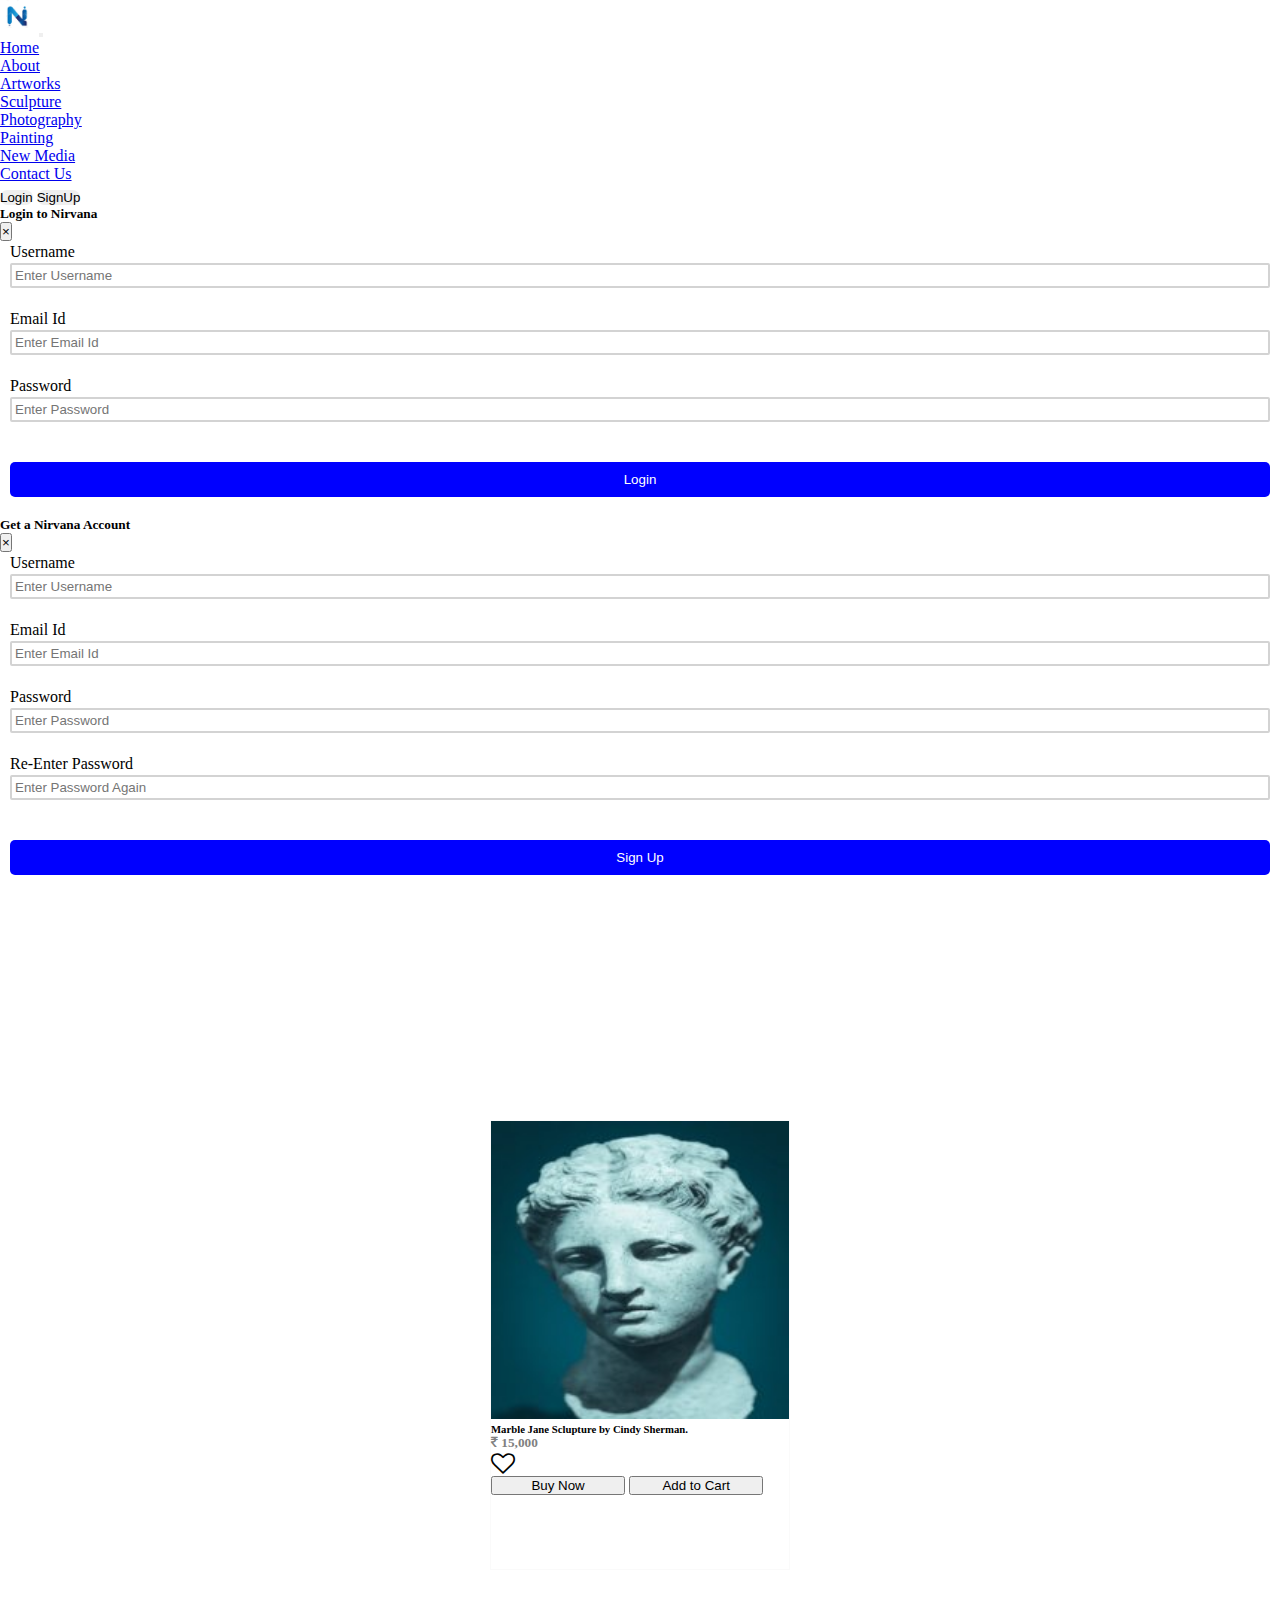
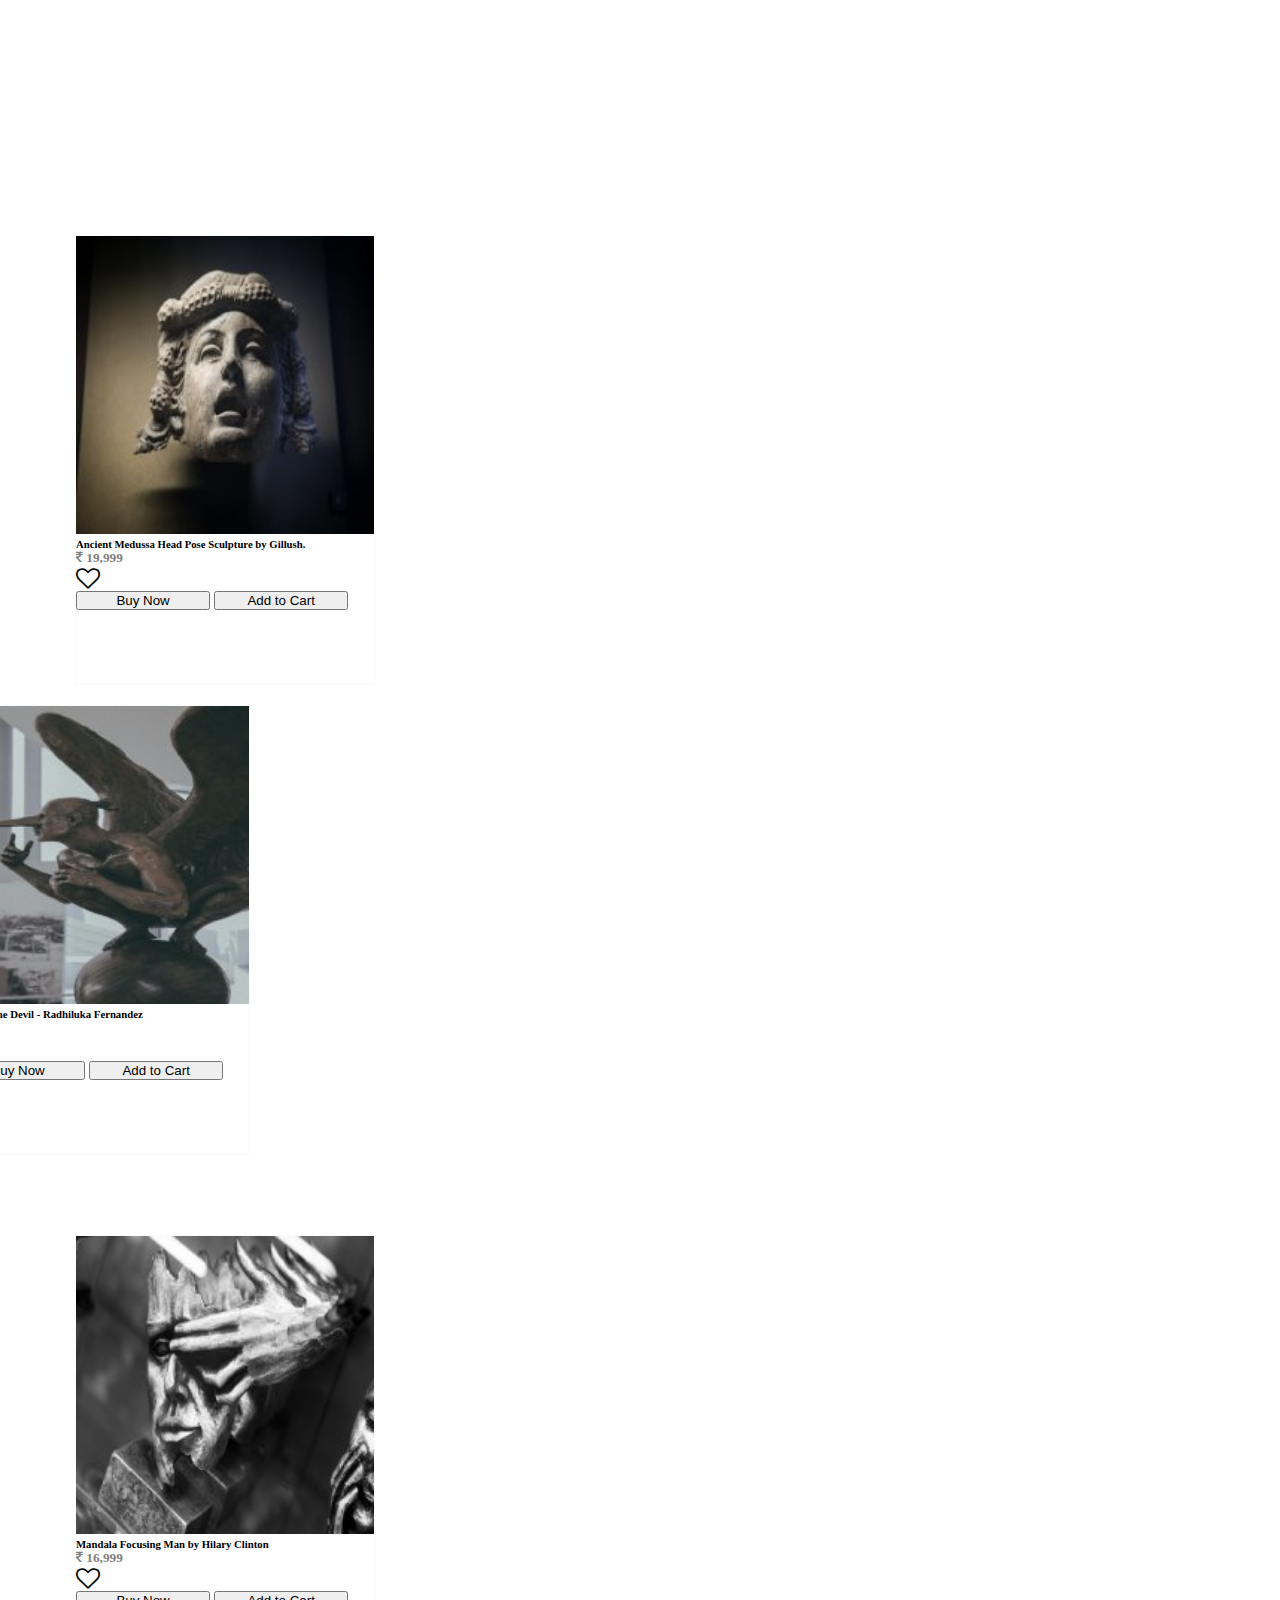
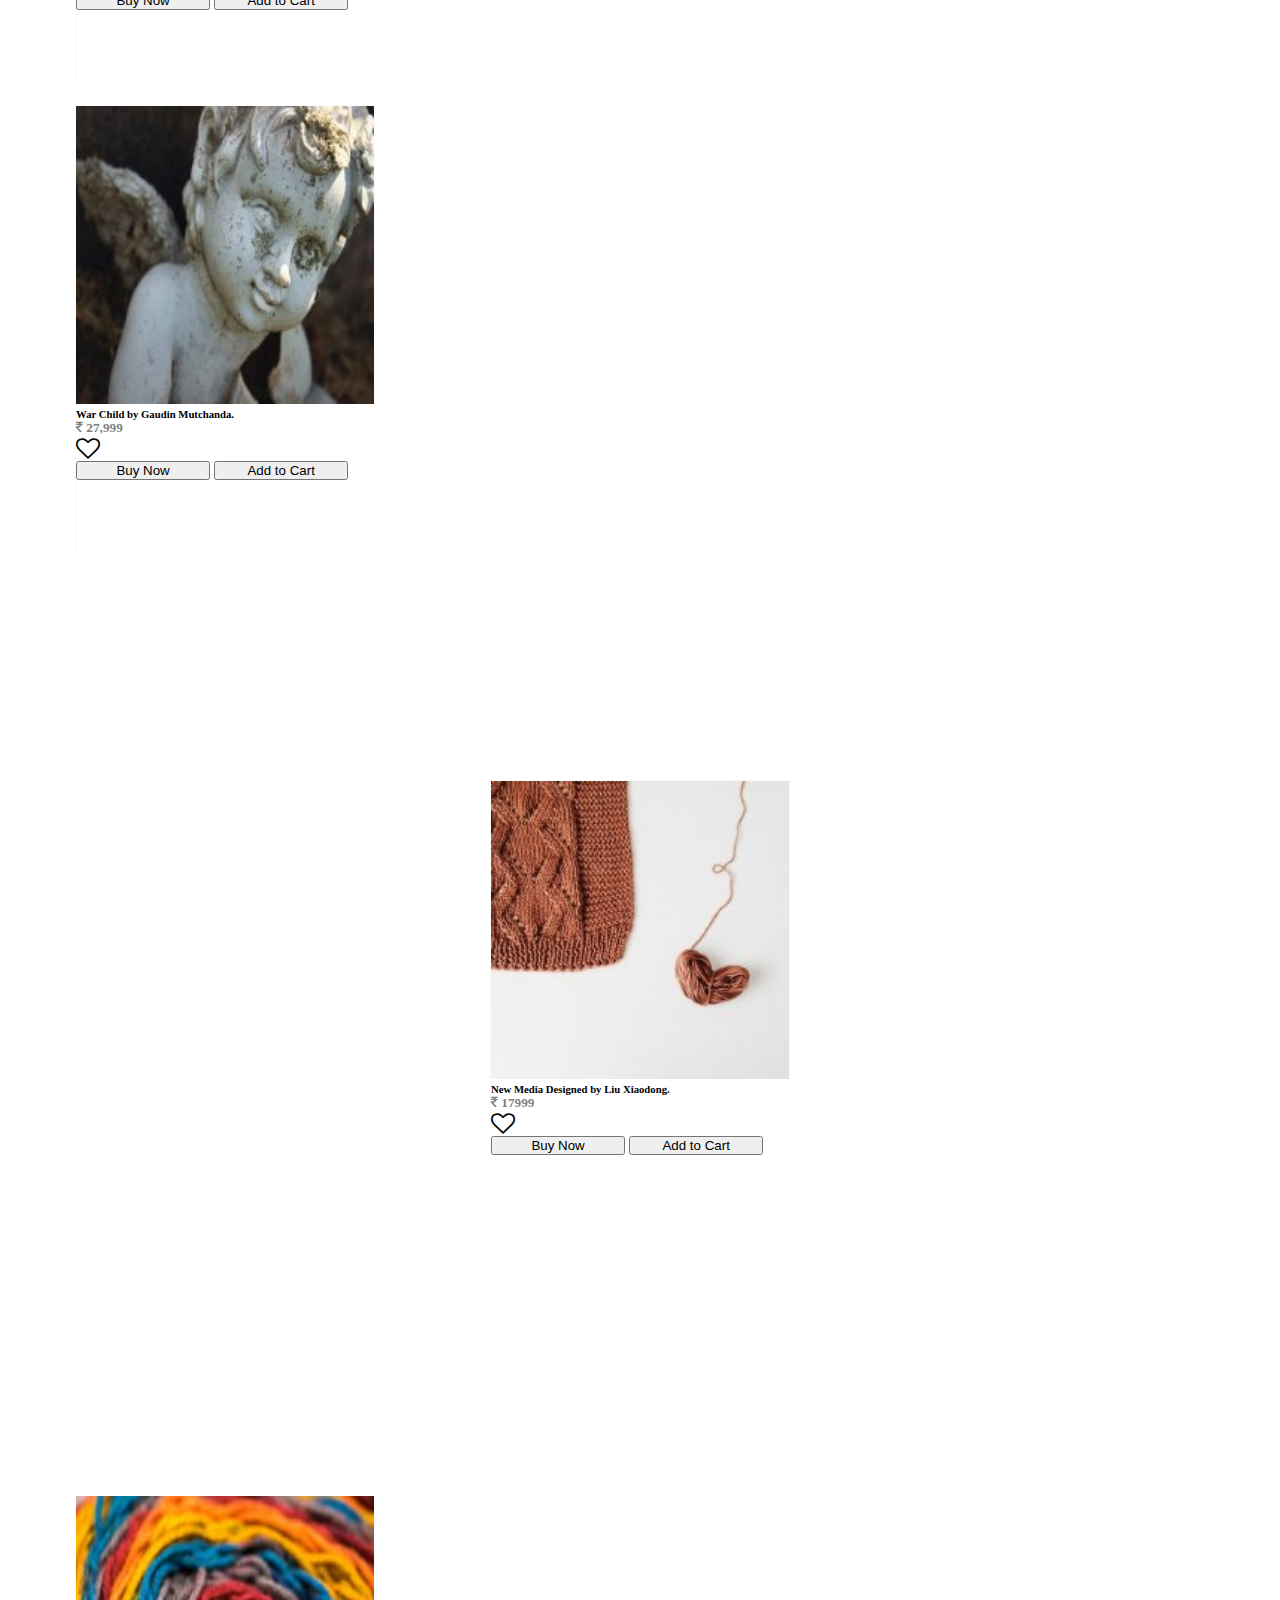
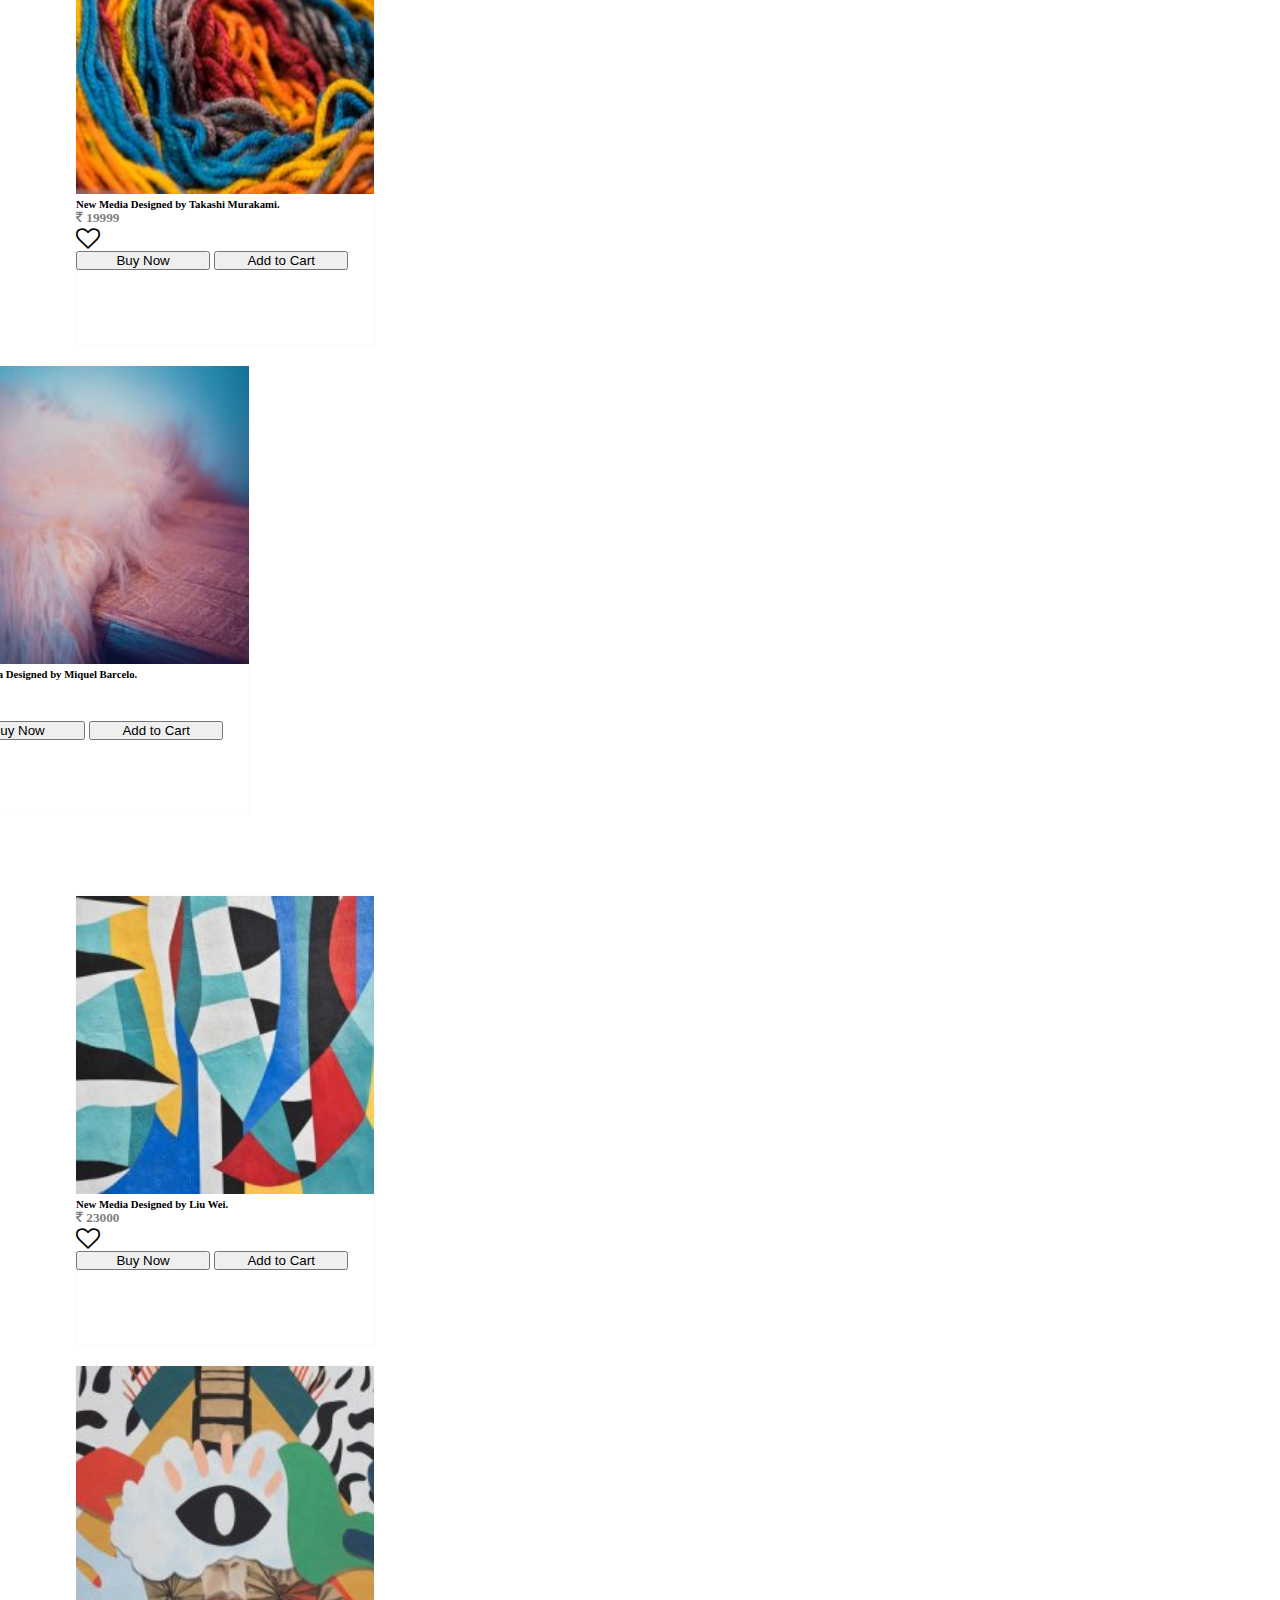
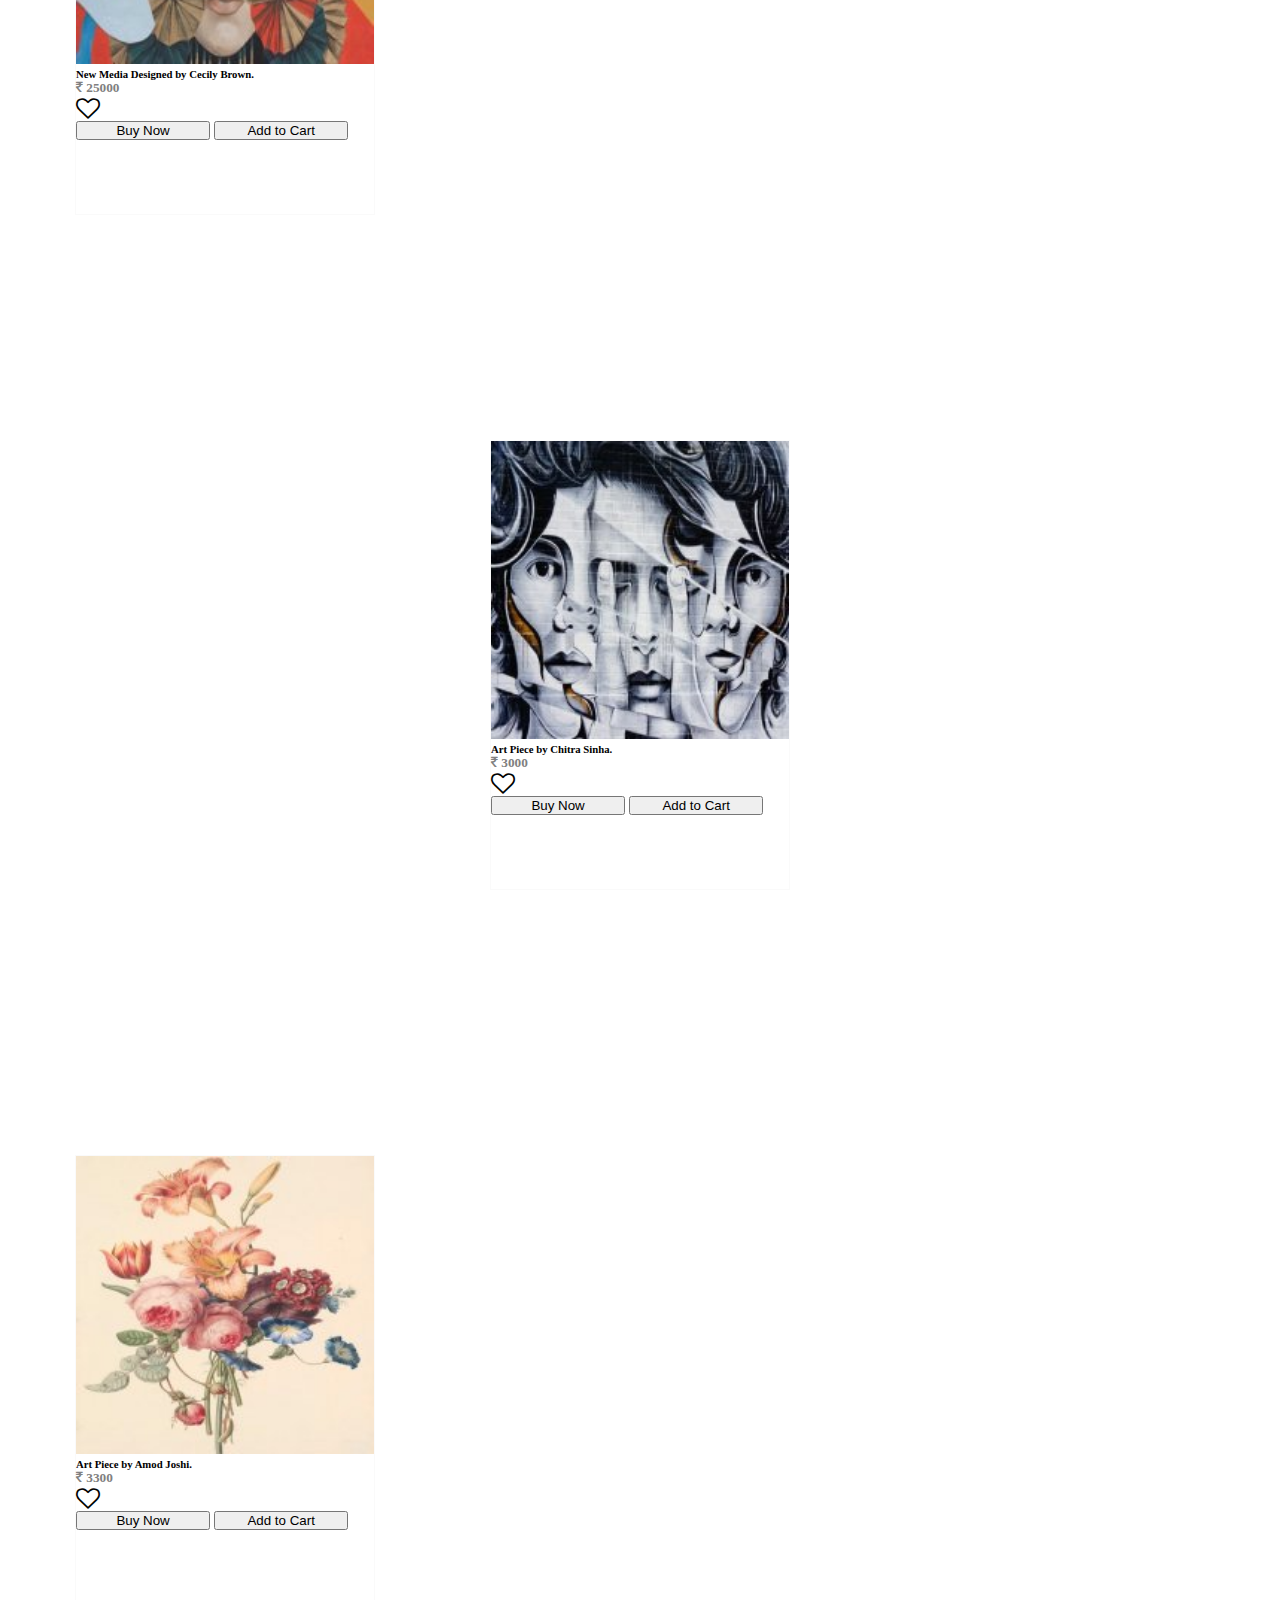
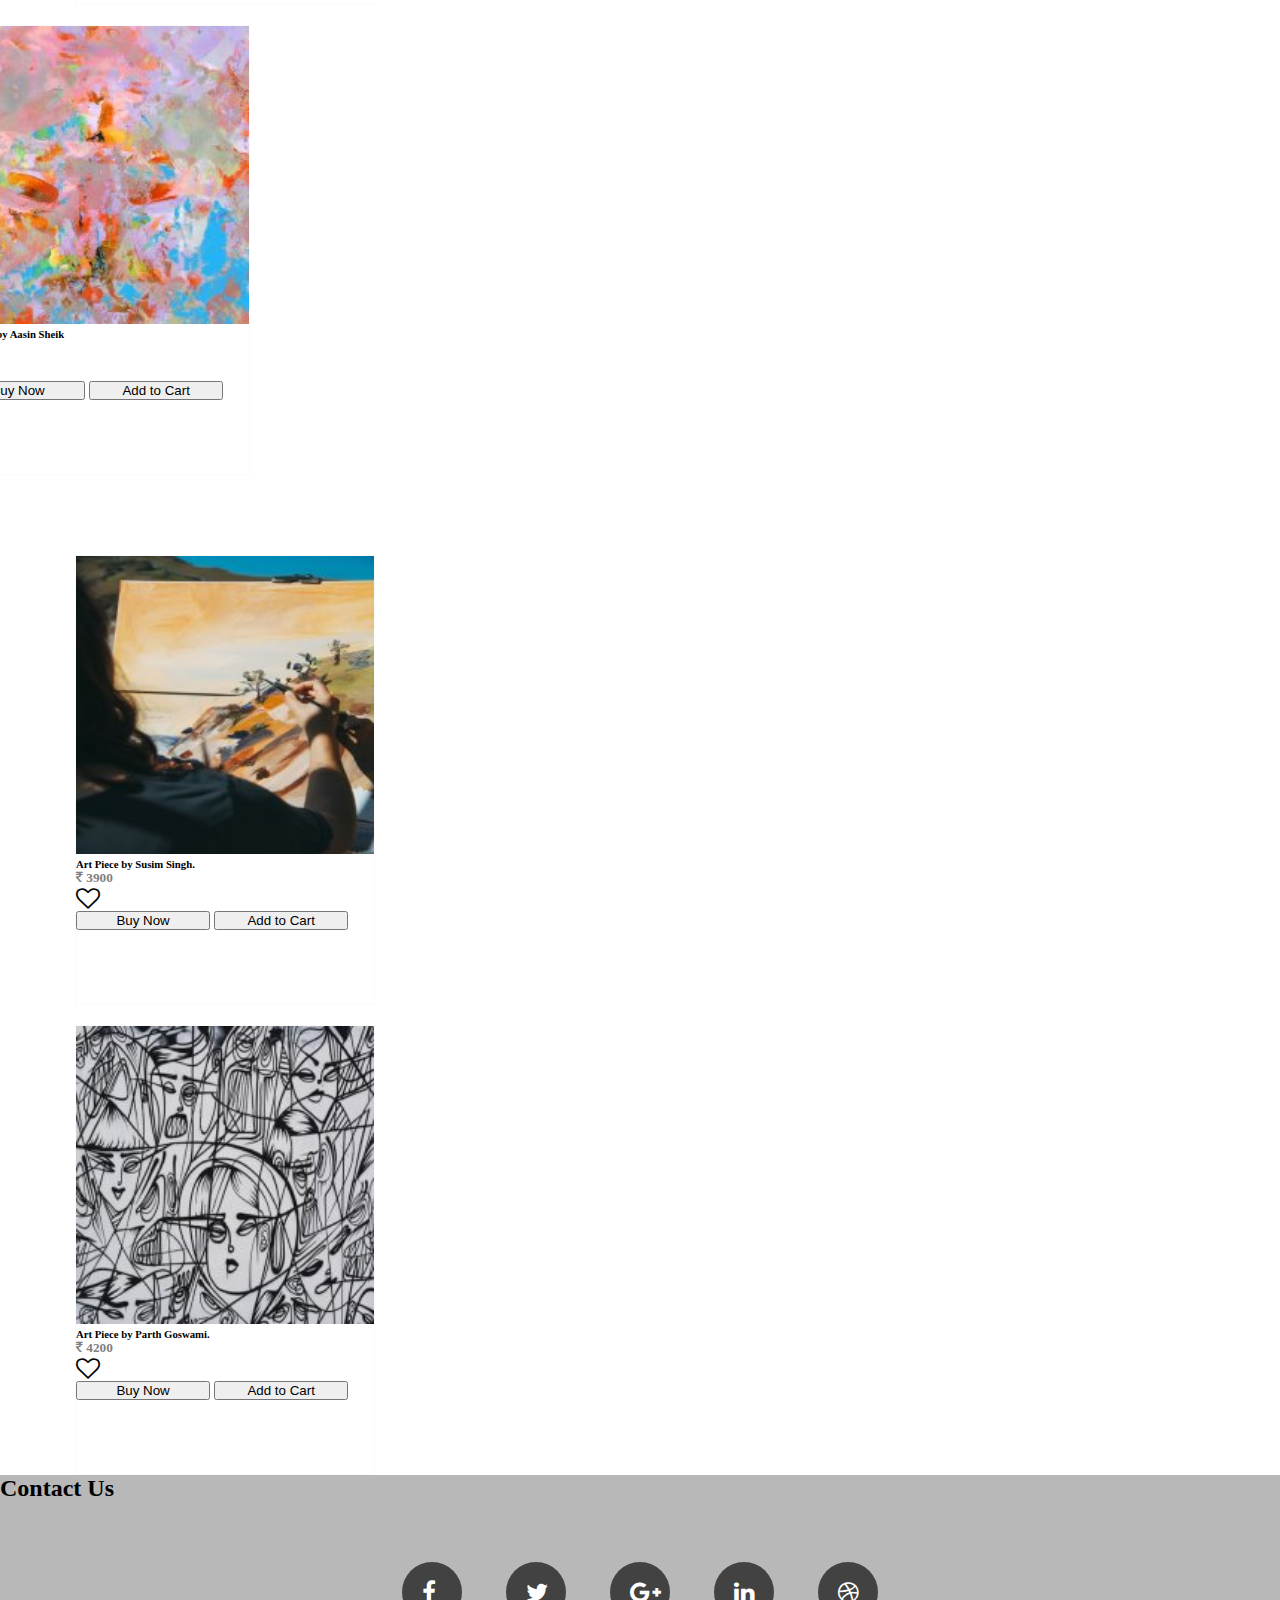
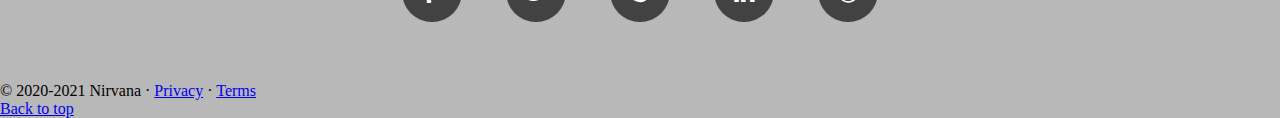
==== commit 3dca5cea: "updates" ====
--- a/next.html
+++ b/next.html
@@ -223,7 +223,7 @@
                         <div class="dropdown-divider"></div>
                         <a class="dropdown-item" href="Painting.html">Painting</a>
                         <div class="dropdown-divider"></div>
-                        <a class="dropdown-item" href="New Media.html">New Media</a>
+                        <a class="dropdown-item" href="NewMedia.html">New Media</a>
                     </div>
                 </li>
                 <li class="nav-item">
@@ -236,9 +236,9 @@
 
             </form>
             <div class="mx-2">
-                <button class="btn btn-outline-light btn-sm" data-toggle="modal" data-target="#loginModal" style="border-radius: 10rem;
+                <button class="btn btn-outline-light btn-sm b-s" data-toggle="modal" data-target="#loginModal" style="border-radius: 10rem;
                     transition: all .2s;border: none;">Login</button>
-                <button class="btn btn-outline-light btn-sm" data-toggle="modal" data-target="#signupModal" style="border: none;border-radius: 10rem;
+                <button class="btn btn-outline-light btn-sm b-s" data-toggle="modal" data-target="#signupModal" style="border: none;border-radius: 10rem;
               transition: all .2s;">SignUp</button>
                 <a href="#" class="margin-left"><i class="fa fa-shopping-cart "></i></a>
                 <a href="#" class="margin-left"><i class="fa fa-user" aria-hidden="true"></i></a>
@@ -354,7 +354,252 @@
     </div>
 
   </div>
-    <div class="container cont mt-5">
+
+  <div class="container cont mt-5">
+    <div class="row">
+        <div class="col-md-4  col1">
+            <div class="bor">
+                <div class="container-fluid card1 shadow-lg p-2 mb-5 bg-white rounded"
+                    style="height: 450px;width: 300px; border: 1px solid rgba(128, 128, 128, 0.041);">
+                    <img src="img/fsc1.jpg" style="width: 100%;"
+                        alt="Card image">
+                    <div class="mt-2">
+                        <h6>Marble Jane Sclupture by Cindy Sherman.</h6>
+                        <h5 class="d-inline" style="color:grey;"><i class="fa fa-rupee"></i>&nbsp;15,000</h5>
+                        <i class="fa fa-heart-o d-block float-right text-primary" style="font-size:24px;"></i>
+
+                        <div class="mt-4">
+                            <button href="#" class="btn btn-primary " style="width: 45%;" onclick="">Buy
+                                Now</button>
+                            <button href="#" id="b1" class="btn btn-primary float-right b1 a1" style="width: 45%;"
+                                onclick="added(this)">Add to Cart</button>
+                        </div>
+                    </div>
+                </div>
+            </div>
+        </div>
+        <div class="col-md-4 ">
+            <div class="row">
+                <div class="col-md-12  col2">
+                    <div class="bor">
+                        <div class="container-fluid card1 shadow-lg p-2 mb-5 bg-white rounded"
+                            style="height: 450px;width: 300px; border: 1px solid rgba(128, 128, 128, 0.041);">
+                            <img src="img/fsc2.jpg" style="width: 100%;"
+                                alt="Card image">
+                            <div class="mt-2">
+                                <h6>Ancient Medussa Head Pose Sculpture by Gillush.</h6>
+                                <h5 class="d-inline" style="color:grey;"><i class="fa fa-rupee"></i>&nbsp;19,999</h5>
+                                <i class="fa fa-heart-o d-block float-right text-primary"
+                                    style="font-size:24px;"></i>
+
+                                <div class="mt-4">
+                                    <button href="#" class="btn btn-primary " style="width: 45%;" onclick="">Buy
+                                        Now</button>
+                                    <button href="#" id="b2" class="btn btn-primary float-right b2 a2"
+                                        style="width: 45%;" onclick="added()">Add to Cart</button>
+                                </div>
+                            </div>
+                        </div>
+                    </div>
+                </div>
+                <div class="col-md-12  col3">
+                    <div class="bor">
+                        <div class="container-fluid card1 shadow-lg p-2 mb-5 bg-white rounded"
+                            style="height: 450px;width: 300px; border: 1px solid rgba(128, 128, 128, 0.041);">
+                            <img src="img/fsc3.jpg" style="width: 100%;"
+                                alt="Card image">
+                            <div class="mt-2">
+                                <h6>Lucifier,The Devil - Radhiluka Fernandez</h6>
+                                <h5 class="d-inline" style="color:grey;"><i class="fa fa-rupee"></i>&nbsp;99,999</h5>
+                                <i class="fa fa-heart-o d-block float-right text-primary"
+                                    style="font-size:24px;"></i>
+
+                                <div class="mt-4">
+                                    <button href="#" class="btn btn-primary " style="width: 45%;" onclick="">Buy
+                                        Now</button>
+                                    <button href="#" id="b3" class="btn btn-primary float-right b3 a3"
+                                        style="width: 45%;" onclick="added()">Add to Cart</button>
+                                </div>
+                            </div>
+                        </div>
+                    </div>
+                </div>
+            </div>
+        </div>
+        <div class="col-md-4 ">
+            <div class="row">
+                <div class="col-md-12  col4">
+                    <div class="bor">
+                        <div class="container-fluid card1 shadow-lg p-2 mb-5 bg-white rounded"
+                            style="height: 450px;width: 300px; border: 1px solid rgba(128, 128, 128, 0.041);">
+                            <img src="img/fsc4.jpg" style="width: 100%;"
+                                alt="Card image">
+                            <div class="mt-2">
+                                <h6>Mandala Focusing Man by Hilary Clinton</h6>
+                                <h5 class="d-inline" style="color:grey;"><i class="fa fa-rupee"></i>&nbsp;16,999</h5>
+                                <i class="fa fa-heart-o d-block float-right text-primary"
+                                    style="font-size:24px;"></i>
+
+                                <div class="mt-4">
+                                    <button href="#" class="btn btn-primary " style="width: 45%;" onclick="">Buy
+                                        Now</button>
+                                    <button href="#" id="b4" class="btn btn-primary float-right b4 a4"
+                                        style="width: 45%;" onclick="added()">Add to Cart</button>
+                                </div>
+                            </div>
+                        </div>
+                    </div>
+                </div>
+                <div class="col-md-12  col5">
+                    <div class="bor">
+                        <div class="container-fluid card1 shadow-lg p-2 mb-5 bg-white rounded"
+                            style="height: 450px;width: 300px; border: 1px solid rgba(128, 128, 128, 0.041);">
+                            <img src="img/fsc5.jpg" style="width: 100%;"
+                                alt="Card image">
+                            <div class="mt-2">
+                                <h6>War Child by Gaudin Mutchanda.</h6>
+                                <h5 class="d-inline" style="color:grey;"><i class="fa fa-rupee"></i>&nbsp;27,999</h5>
+                                <i class="fa fa-heart-o d-block float-right text-primary"
+                                    style="font-size:24px;"></i>
+
+                                <div class="mt-4">
+                                    <button href="#" class="btn btn-primary " style="width: 45%;" onclick="">Buy
+                                        Now</button>
+                                    <button href="#" id="b5" class="btn btn-primary float-right b5 a5"
+                                        style="width: 45%;" onclick="added()">Add to Cart</button>
+                                </div>
+                            </div>
+                        </div>
+                    </div>
+                </div>
+            </div>
+        </div>
+
+    </div>
+</div>
+<div class="container cont mt-5">
+    <div class="row flex-row-reverse">
+        <div class="col-md-4  col1">
+            <div class="bor">
+                <div class="container-fluid card1 shadow-lg p-2 mb-5 bg-white rounded"
+                    style="height: 450px;width: 300px; border: 1px solid rgba(128, 128, 128, 0.041);">
+                    <img src="img/fnm1.jpg" style="width: 100%;"
+                        alt="Card image">
+                    <div class="mt-2">
+                        <h6>New Media Designed by Liu Xiaodong.</h6>
+                        <h5 class="d-inline" style="color:grey;"><i class="fa fa-rupee"></i>&nbsp;17999</h5>
+                        <i class="fa fa-heart-o d-block float-right text-primary" style="font-size:24px;"></i>
+
+                        <div class="mt-4">
+                            <button href="#" class="btn btn-primary " style="width: 45%;" onclick="">Buy
+                                Now</button>
+                            <button href="#" id="b1" class="btn btn-primary float-right b1 a1" style="width: 45%;"
+                                onclick="added(this)">Add to Cart</button>
+                        </div>
+                    </div>
+                </div>
+            </div>
+        </div>
+        <div class="col-md-4 ">
+            <div class="row">
+                <div class="col-md-12  col2">
+                    <div class="bor">
+                        <div class="container-fluid card1 shadow-lg p-2 mb-5 bg-white rounded"
+                            style="height: 450px;width: 300px; border: 1px solid rgba(128, 128, 128, 0.041);">
+                            <img src="img/fnm2.jpg" style="width: 100%;"
+                                alt="Card image">
+                            <div class="mt-2">
+                                <h6>New Media Designed by  Takashi Murakami.</h6>
+                                <h5 class="d-inline" style="color:grey;"><i class="fa fa-rupee"></i>&nbsp;19999</h5>
+                                <i class="fa fa-heart-o d-block float-right text-primary"
+                                    style="font-size:24px;"></i>
+
+                                <div class="mt-4">
+                                    <button href="#" class="btn btn-primary " style="width: 45%;" onclick="">Buy
+                                        Now</button>
+                                    <button href="#" id="b2" class="btn btn-primary float-right b2 a2"
+                                        style="width: 45%;" onclick="added()">Add to Cart</button>
+                                </div>
+                            </div>
+                        </div>
+                    </div>
+                </div>
+                <div class="col-md-12  col3">
+                    <div class="bor">
+                        <div class="container-fluid card1 shadow-lg p-2 mb-5 bg-white rounded"
+                            style="height: 450px;width: 300px; border: 1px solid rgba(128, 128, 128, 0.041);">
+                            <img src="img/fnm3.jpg" style="width: 100%;"
+                                alt="Card image">
+                            <div class="mt-2">
+                                <h6>New Media Designed by Miquel Barcelo.</h6>
+                                <h5 class="d-inline" style="color:grey;"><i class="fa fa-rupee"></i>&nbsp;21000</h5>
+                                <i class="fa fa-heart-o d-block float-right text-primary"
+                                    style="font-size:24px;"></i>
+
+                                <div class="mt-4">
+                                    <button href="#" class="btn btn-primary " style="width: 45%;" onclick="">Buy
+                                        Now</button>
+                                    <button href="#" id="b3" class="btn btn-primary float-right b3 a3"
+                                        style="width: 45%;" onclick="added()">Add to Cart</button>
+                                </div>
+                            </div>
+                        </div>
+                    </div>
+                </div>
+            </div>
+        </div>
+        <div class="col-md-4 ">
+            <div class="row">
+                <div class="col-md-12  col4">
+                    <div class="bor">
+                        <div class="container-fluid card1 shadow-lg p-2 mb-5 bg-white rounded"
+                            style="height: 450px;width: 300px; border: 1px solid rgba(128, 128, 128, 0.041);">
+                            <img src="img/fnm4.jpg" style="width: 100%;"
+                                alt="Card image">
+                            <div class="mt-2">
+                                <h6>New Media Designed by Liu Wei.</h6>
+                                <h5 class="d-inline" style="color:grey;"><i class="fa fa-rupee"></i>&nbsp;23000</h5>
+                                <i class="fa fa-heart-o d-block float-right text-primary"
+                                    style="font-size:24px;"></i>
+
+                                <div class="mt-4">
+                                    <button href="#" class="btn btn-primary " style="width: 45%;" onclick="">Buy
+                                        Now</button>
+                                    <button href="#" id="b4" class="btn btn-primary float-right b4 a4"
+                                        style="width: 45%;" onclick="added()">Add to Cart</button>
+                                </div>
+                            </div>
+                        </div>
+                    </div>
+                </div>
+                <div class="col-md-12  col5">
+                    <div class="bor">
+                        <div class="container-fluid card1 shadow-lg p-2 mb-5 bg-white rounded"
+                            style="height: 450px;width: 300px; border: 1px solid rgba(128, 128, 128, 0.041);">
+                            <img src="img/fnm5.jpg" style="width: 100%;"
+                                alt="Card image">
+                            <div class="mt-2">
+                                <h6>New Media Designed by Cecily Brown.</h6>
+                                <h5 class="d-inline" style="color:grey;"><i class="fa fa-rupee"></i>&nbsp;25000</h5>
+                                <i class="fa fa-heart-o d-block float-right text-primary"
+                                    style="font-size:24px;"></i>
+
+                                <div class="mt-4">
+                                    <button href="#" class="btn btn-primary " style="width: 45%;" onclick="">Buy
+                                        Now</button>
+                                    <button href="#" id="b5" class="btn btn-primary float-right b5 a5"
+                                        style="width: 45%;" onclick="added()">Add to Cart</button>
+                                </div>
+                            </div>
+                        </div>
+                    </div>
+                </div>
+            </div>
+        </div>
+
+    </div>
+</div>
+    <div class="container cont ">
         <div class="row">
             <div class="col-md-4  col1">
                 <div class="bor">
@@ -363,10 +608,10 @@
                         <img src="img/pa1.jpg" style="width: 100%;"
                             alt="Card image">
                         <div class="mt-2">
-                            <h6>Lorem ipsum, dolor sit amet consectetur adipisicing.</h6>
-                            <h5 class="d-inline" style="color:grey;"><i class="fa fa-rupee"></i>&nbsp;410</h5>
-                            <i class="fa fa-heart-o d-block float-right text-primary" style="font-size:24px;"></i>
-
+                            <h6>Art Piece by Chitra Sinha.</h6>
+                            <h5 class="d-inline" style="color:grey;"><i class="fa fa-rupee"></i>&nbsp;3000</h5>
+                            <i class="fa fa-heart-o d-block float-right text-primary" style="font-size:24px;"></i>
+    
                             <div class="mt-4">
                                 <button href="#" class="btn btn-primary " style="width: 45%;" onclick="">Buy
                                     Now</button>
@@ -383,14 +628,14 @@
                         <div class="bor">
                             <div class="container-fluid card1 shadow-lg p-2 mb-5 bg-white rounded"
                                 style="height: 450px;width: 300px; border: 1px solid rgba(128, 128, 128, 0.041);">
-                                <img src="https://source.unsplash.com/200x200/?tech,code,laptop" style="width: 100%;"
+                                <img src="img/pa2.jpg" style="width: 100%;"
                                     alt="Card image">
                                 <div class="mt-2">
-                                    <h6>Lorem ipsum, dolor sit amet consectetur adipisicing.</h6>
-                                    <h5 class="d-inline" style="color:grey;"><i class="fa fa-rupee"></i>&nbsp;410</h5>
+                                    <h6>Art Piece by Amod Joshi.</h6>
+                                    <h5 class="d-inline" style="color:grey;"><i class="fa fa-rupee"></i>&nbsp;3300</h5>
                                     <i class="fa fa-heart-o d-block float-right text-primary"
                                         style="font-size:24px;"></i>
-
+    
                                     <div class="mt-4">
                                         <button href="#" class="btn btn-primary " style="width: 45%;" onclick="">Buy
                                             Now</button>
@@ -405,14 +650,14 @@
                         <div class="bor">
                             <div class="container-fluid card1 shadow-lg p-2 mb-5 bg-white rounded"
                                 style="height: 450px;width: 300px; border: 1px solid rgba(128, 128, 128, 0.041);">
-                                <img src="https://source.unsplash.com/200x200/?tech,code,laptop" style="width: 100%;"
+                                <img src="img/pa3.jpg" style="width: 100%;"
                                     alt="Card image">
                                 <div class="mt-2">
-                                    <h6>Lorem ipsum, dolor sit amet consectetur adipisicing.</h6>
-                                    <h5 class="d-inline" style="color:grey;"><i class="fa fa-rupee"></i>&nbsp;410</h5>
+                                    <h6>Art Piece by Aasin Sheik</h6>
+                                    <h5 class="d-inline" style="color:grey;"><i class="fa fa-rupee"></i>&nbsp;3600</h5>
                                     <i class="fa fa-heart-o d-block float-right text-primary"
                                         style="font-size:24px;"></i>
-
+    
                                     <div class="mt-4">
                                         <button href="#" class="btn btn-primary " style="width: 45%;" onclick="">Buy
                                             Now</button>
@@ -431,14 +676,14 @@
                         <div class="bor">
                             <div class="container-fluid card1 shadow-lg p-2 mb-5 bg-white rounded"
                                 style="height: 450px;width: 300px; border: 1px solid rgba(128, 128, 128, 0.041);">
-                                <img src="https://source.unsplash.com/200x200/?tech,code,laptop" style="width: 100%;"
+                                <img src="img/pa4.jpg" style="width: 100%;"
                                     alt="Card image">
                                 <div class="mt-2">
-                                    <h6>Lorem ipsum, dolor sit amet consectetur adipisicing.</h6>
-                                    <h5 class="d-inline" style="color:grey;"><i class="fa fa-rupee"></i>&nbsp;410</h5>
+                                    <h6>Art Piece by Susim Singh.</h6>
+                                    <h5 class="d-inline" style="color:grey;"><i class="fa fa-rupee"></i>&nbsp;3900</h5>
                                     <i class="fa fa-heart-o d-block float-right text-primary"
                                         style="font-size:24px;"></i>
-
+    
                                     <div class="mt-4">
                                         <button href="#" class="btn btn-primary " style="width: 45%;" onclick="">Buy
                                             Now</button>
@@ -453,14 +698,14 @@
                         <div class="bor">
                             <div class="container-fluid card1 shadow-lg p-2 mb-5 bg-white rounded"
                                 style="height: 450px;width: 300px; border: 1px solid rgba(128, 128, 128, 0.041);">
-                                <img src="https://source.unsplash.com/200x200/?tech,code,laptop" style="width: 100%;"
+                                <img src="img/pa5.jpg" style="width: 100%;"
                                     alt="Card image">
                                 <div class="mt-2">
-                                    <h6>Lorem ipsum, dolor sit amet consectetur adipisicing.</h6>
-                                    <h5 class="d-inline" style="color:grey;"><i class="fa fa-rupee"></i>&nbsp;410</h5>
+                                    <h6>Art Piece by Parth Goswami.</h6>
+                                    <h5 class="d-inline" style="color:grey;"><i class="fa fa-rupee"></i>&nbsp;4200</h5>
                                     <i class="fa fa-heart-o d-block float-right text-primary"
                                         style="font-size:24px;"></i>
-
+    
                                     <div class="mt-4">
                                         <button href="#" class="btn btn-primary " style="width: 45%;" onclick="">Buy
                                             Now</button>
@@ -473,259 +718,9 @@
                     </div>
                 </div>
             </div>
-
+    
         </div>
     </div>
-    <div class="container cont">
-        <div class="row flex-row-reverse">
-            <div class="col-md-4  col1">
-                <div class="bor">
-                    <div class="container-fluid card1 shadow-lg p-2 mb-5 bg-white rounded"
-                        style="height: 450px;width: 300px; border: 1px solid rgba(128, 128, 128, 0.041);">
-                        <img src="https://source.unsplash.com/200x200/?tech,code,laptop" style="width: 100%;"
-                            alt="Card image">
-                        <div class="mt-2">
-                            <h6>Lorem ipsum, dolor sit amet consectetur adipisicing.</h6>
-                            <h5 class="d-inline" style="color:grey;"><i class="fa fa-rupee"></i>&nbsp;410</h5>
-                            <i class="fa fa-heart-o d-block float-right text-primary" style="font-size:24px;"></i>
-
-                            <div class="mt-4">
-                                <button href="#" class="btn btn-primary " style="width: 45%;" onclick="">Buy
-                                    Now</button>
-                                <button href="#" id="b6" class="btn btn-primary float-right b6 a6" style="width: 45%;"
-                                    onclick="added()">Add to Cart</button>
-                            </div>
-                        </div>
-                    </div>
-                </div>
-            </div>
-            <div class="col-md-4 ">
-                <div class="row flex-row-reverse">
-                    <div class="col-md-12  col2">
-                        <div class="bor">
-                            <div class="container-fluid card1 shadow-lg p-2 mb-5 bg-white rounded"
-                                style="height: 450px;width: 300px; border: 1px solid rgba(128, 128, 128, 0.041);">
-                                <img src="https://source.unsplash.com/200x200/?tech,code,laptop" style="width: 100%;"
-                                    alt="Card image">
-                                <div class="mt-2">
-                                    <h6>Lorem ipsum, dolor sit amet consectetur adipisicing.</h6>
-                                    <h5 class="d-inline" style="color:grey;"><i class="fa fa-rupee"></i>&nbsp;410</h5>
-                                    <i class="fa fa-heart-o d-block float-right text-primary"
-                                        style="font-size:24px;"></i>
-
-                                    <div class="mt-4">
-                                        <button href="#" class="btn btn-primary " style="width: 45%;" onclick="">Buy
-                                            Now</button>
-                                        <button href="#" id="b7" class="btn btn-primary float-right b7 a7"
-                                            style="width: 45%;" onclick="added()">Add to Cart</button>
-                                    </div>
-                                </div>
-                            </div>
-                        </div>
-                    </div>
-                    <div class="col-md-12  col3">
-                        <div class="bor">
-                            <div class="container-fluid card1 shadow-lg p-2 mb-5 bg-white rounded"
-                                style="height: 450px;width: 300px; border: 1px solid rgba(128, 128, 128, 0.041);">
-                                <img src="https://source.unsplash.com/200x200/?tech,code,laptop" style="width: 100%;"
-                                    alt="Card image">
-                                <div class="mt-2">
-                                    <h6>Lorem ipsum, dolor sit amet consectetur adipisicing.</h6>
-                                    <h5 class="d-inline" style="color:grey;"><i class="fa fa-rupee"></i>&nbsp;410</h5>
-                                    <i class="fa fa-heart-o d-block float-right text-primary"
-                                        style="font-size:24px;"></i>
-
-                                    <div class="mt-4">
-                                        <button href="#" class="btn btn-primary " style="width: 45%;" onclick="">Buy
-                                            Now</button>
-                                        <button href="#" id="b8" class="btn btn-primary float-right b8 a8"
-                                            style="width: 45%;" onclick="added()">Add to Cart</button>
-                                    </div>
-                                </div>
-                            </div>
-                        </div>
-                    </div>
-                </div>
-            </div>
-            <div class="col-md-4 ">
-                <div class="row flex-row-reverse">
-                    <div class="col-md-12  col4">
-                        <div class="bor">
-                            <div class="container-fluid card1 shadow-lg p-2 mb-5 bg-white rounded"
-                                style="height: 450px;width: 300px; border: 1px solid rgba(128, 128, 128, 0.041);">
-                                <img src="https://source.unsplash.com/200x200/?tech,code,laptop" style="width: 100%;"
-                                    alt="Card image">
-                                <div class="mt-2">
-                                    <h6>Lorem ipsum, dolor sit amet consectetur adipisicing.</h6>
-                                    <h5 class="d-inline" style="color:grey;"><i class="fa fa-rupee"></i>&nbsp;410</h5>
-                                    <i class="fa fa-heart-o d-block float-right text-primary"
-                                        style="font-size:24px;"></i>
-
-                                    <div class="mt-4">
-                                        <button href="#" class="btn btn-primary " style="width: 45%;" onclick="">Buy
-                                            Now</button>
-                                        <button href="#" id="b9" class="btn btn-primary float-right b9 a9"
-                                            style="width: 45%;" onclick="added()">Add to Cart</button>
-                                    </div>
-                                </div>
-                            </div>
-                        </div>
-                    </div>
-                    <div class="col-md-12  col5">
-                        <div class="bor">
-                            <div class="container-fluid card1 shadow-lg p-2 mb-5 bg-white rounded"
-                                style="height: 450px;width: 300px; border: 1px solid rgba(128, 128, 128, 0.041);">
-                                <img src="https://source.unsplash.com/200x200/?tech,code,laptop" style="width: 100%;"
-                                    alt="Card image">
-                                <div class="mt-2">
-                                    <h6>Lorem ipsum, dolor sit amet consectetur adipisicing.</h6>
-                                    <h5 class="d-inline" style="color:grey;"><i class="fa fa-rupee"></i>&nbsp;410</h5>
-                                    <i class="fa fa-heart-o d-block float-right text-primary"
-                                        style="font-size:24px;"></i>
-
-                                    <div class="mt-4">
-                                        <button href="#" class="btn btn-primary " style="width: 45%;" onclick="">Buy
-                                            Now</button>
-                                        <button href="#" id="b10" class="btn btn-primary float-right b10 a10"
-                                            style="width: 45%;" onclick="added()">Add to
-                                                Cart</button>
-                                    </div>
-                                </div>
-                            </div>
-                        </div>
-                    </div>
-                </div>
-            </div>
-
-        </div>
-    </div>
-    <div class="container cont">
-        <div class="row">
-            <div class="col-md-4  col1">
-                <div class="bor">
-                    <div class="container-fluid card1 shadow-lg p-2 mb-5 bg-white rounded"
-                        style="height: 450px;width: 300px; border: 1px solid rgba(128, 128, 128, 0.041);">
-                        <img src="https://source.unsplash.com/200x200/?tech,code,laptop" style="width: 100%;"
-                            alt="Card image">
-                        <div class="mt-2">
-                            <h6>Lorem ipsum, dolor sit amet consectetur adipisicing.</h6>
-                            <h5 class="d-inline" style="color:grey;"><i class="fa fa-rupee"></i>&nbsp;410</h5>
-                            <i class="fa fa-heart-o d-block float-right text-primary" style="font-size:24px;"></i>
-
-                            <div class="mt-4">
-                                <button href="#" class="btn btn-primary " style="width: 45%;" onclick="">Buy
-                                    Now</button>
-                                <button href="#" id="b11" class="btn btn-primary float-right b11 a11" style="width: 45%;"
-                                    onclick="added()">Add to Cart</button>
-                            </div>
-                        </div>
-                    </div>
-                </div>
-            </div>
-            <div class="col-md-4 ">
-                <div class="row">
-                    <div class="col-md-12  col2">
-                        <div class="bor">
-                            <div class="container-fluid card1 shadow-lg p-2 mb-5 bg-white rounded"
-                                style="height: 450px;width: 300px; border: 1px solid rgba(128, 128, 128, 0.041);">
-                                <img src="https://source.unsplash.com/200x200/?tech,code,laptop" style="width: 100%;"
-                                    alt="Card image">
-                                <div class="mt-2">
-                                    <h6>Lorem ipsum, dolor sit amet consectetur adipisicing.</h6>
-                                    <h5 class="d-inline" style="color:grey;"><i class="fa fa-rupee"></i>&nbsp;410</h5>
-                                    <i class="fa fa-heart-o d-block float-right text-primary"
-                                        style="font-size:24px;"></i>
-
-                                    <div class="mt-4">
-                                        <button href="#" class="btn btn-primary " style="width: 45%;" onclick="">Buy
-                                            Now</button>
-                                        <button href="#" id="b12" class="btn btn-primary float-right b12 a12"
-                                            style="width: 45%;" onclick="added()">Add to
-                                                Cart</button>
-                                    </div>
-                                </div>
-                            </div>
-                        </div>
-                    </div>
-                    <div class="col-md-12  col3">
-                        <div class="bor">
-                            <div class="container-fluid card1 shadow-lg p-2 mb-5 bg-white rounded"
-                                style="height: 450px;width: 300px; border: 1px solid rgba(128, 128, 128, 0.041);">
-                                <img src="https://source.unsplash.com/200x200/?tech,code,laptop" style="width: 100%;"
-                                    alt="Card image">
-                                <div class="mt-2">
-                                    <h6>Lorem ipsum, dolor sit amet consectetur adipisicing.</h6>
-                                    <h5 class="d-inline" style="color:grey;"><i class="fa fa-rupee"></i>&nbsp;410</h5>
-                                    <i class="fa fa-heart-o d-block float-right text-primary"
-                                        style="font-size:24px;"></i>
-
-                                    <div class="mt-4">
-                                        <button href="#" class="btn btn-primary " style="width: 45%;" onclick="">Buy
-                                            Now</button>
-                                        <button href="#" id="b13" class="btn btn-primary float-right b13 a13"
-                                            style="width: 45%; " onclick="added()">Add to
-                                                Cart</button>
-                                    </div>
-                                </div>
-                            </div>
-                        </div>
-                    </div>
-                </div>
-            </div>
-            <div class="col-md-4 ">
-                <div class="row">
-                    <div class="col-md-12  col4">
-                        <div class="bor">
-                            <div class="container-fluid card1 shadow-lg p-2 mb-5 bg-white rounded"
-                                style="height: 450px;width: 300px; border: 1px solid rgba(128, 128, 128, 0.041);">
-                                <img src="https://source.unsplash.com/200x200/?tech,code,laptop" style="width: 100%;"
-                                    alt="Card image">
-                                <div class="mt-2">
-                                    <h6>Lorem ipsum, dolor sit amet consectetur adipisicing.</h6>
-                                    <h5 class="d-inline" style="color:grey;"><i class="fa fa-rupee"></i>&nbsp;410</h5>
-                                    <i class="fa fa-heart-o d-block float-right text-primary"
-                                        style="font-size:24px;"></i>
-
-                                    <div class="mt-4">
-                                        <button href="#" class="btn btn-primary " style="width: 45%;" onclick="">Buy
-                                            Now</button>
-                                        <button href="#" id="b14" class="btn btn-primary float-right b14 a14"
-                                            style="width: 45%;" onclick="added()">Add to
-                                                Cart</button>
-                                    </div>
-                                </div>
-                            </div>
-                        </div>
-                    </div>
-                    <div class="col-md-12  col5">
-                        <div class="bor">
-                            <div class="container-fluid card1 shadow-lg p-2 mb-5 bg-white rounded"
-                                style="height: 450px;width: 300px; border: 1px solid rgba(128, 128, 128, 0.041);">
-                                <img src="https://source.unsplash.com/200x200/?tech,code,laptop" style="width: 100%;"
-                                    alt="Card image">
-                                <div class="mt-2">
-                                    <h6>Lorem ipsum, dolor sit amet consectetur adipisicing.</h6>
-                                    <h5 class="d-inline" style="color:grey;"><i class="fa fa-rupee"></i>&nbsp;410</h5>
-                                    <i class="fa fa-heart-o d-block float-right text-primary"
-                                        style="font-size:24px;"></i>
-
-                                    <div class="mt-4">
-                                        <button href="#" class="btn btn-primary " style="width: 45%;" onclick="">Buy
-                                            Now</button>
-                                        <button href="#" id="b15" class="btn btn-primary float-right b15 a15"
-                                            style="width: 45%;" onclick="added()">Add to
-                                                Cart</button>
-                                    </div>
-                                </div>
-                            </div>
-                        </div>
-                    </div>
-                </div>
-            </div>
-
-        </div>
-    </div>
-
 
     <div class="container cont2 ">
         <div class="row ">
